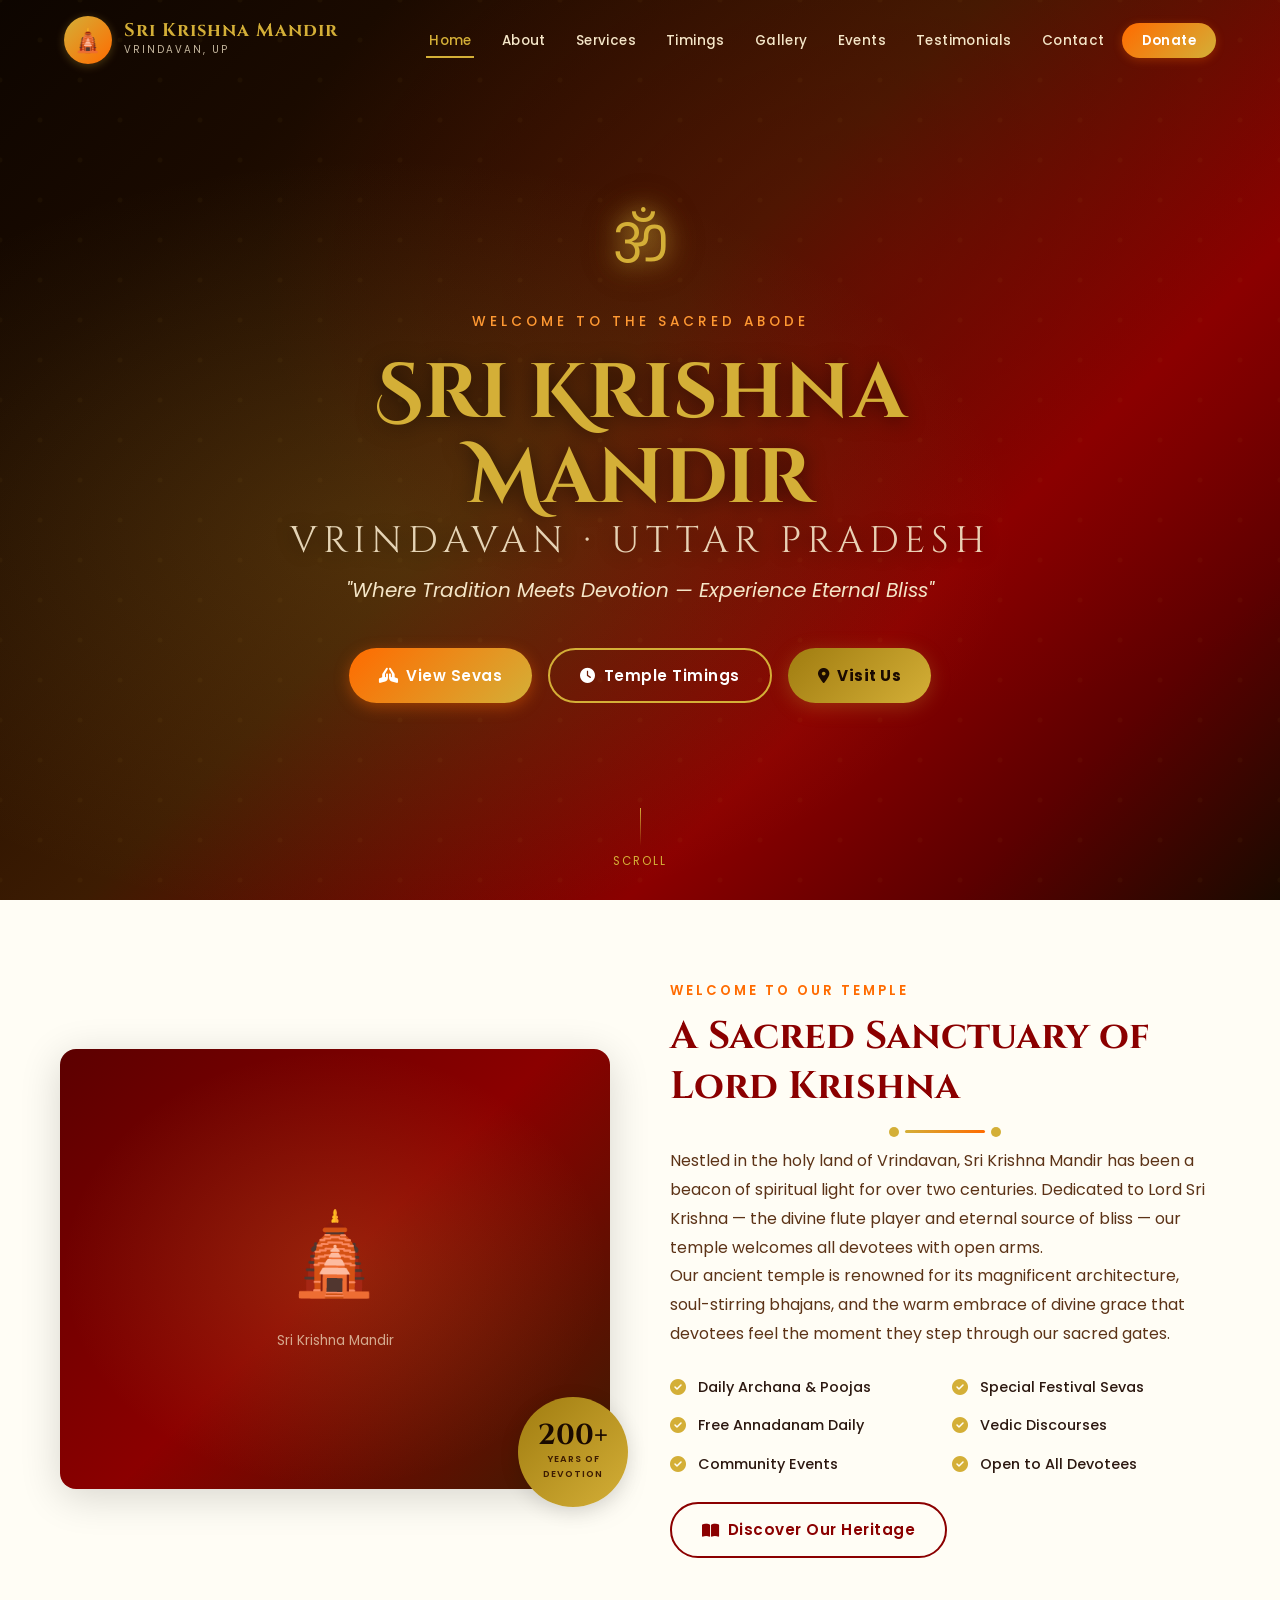
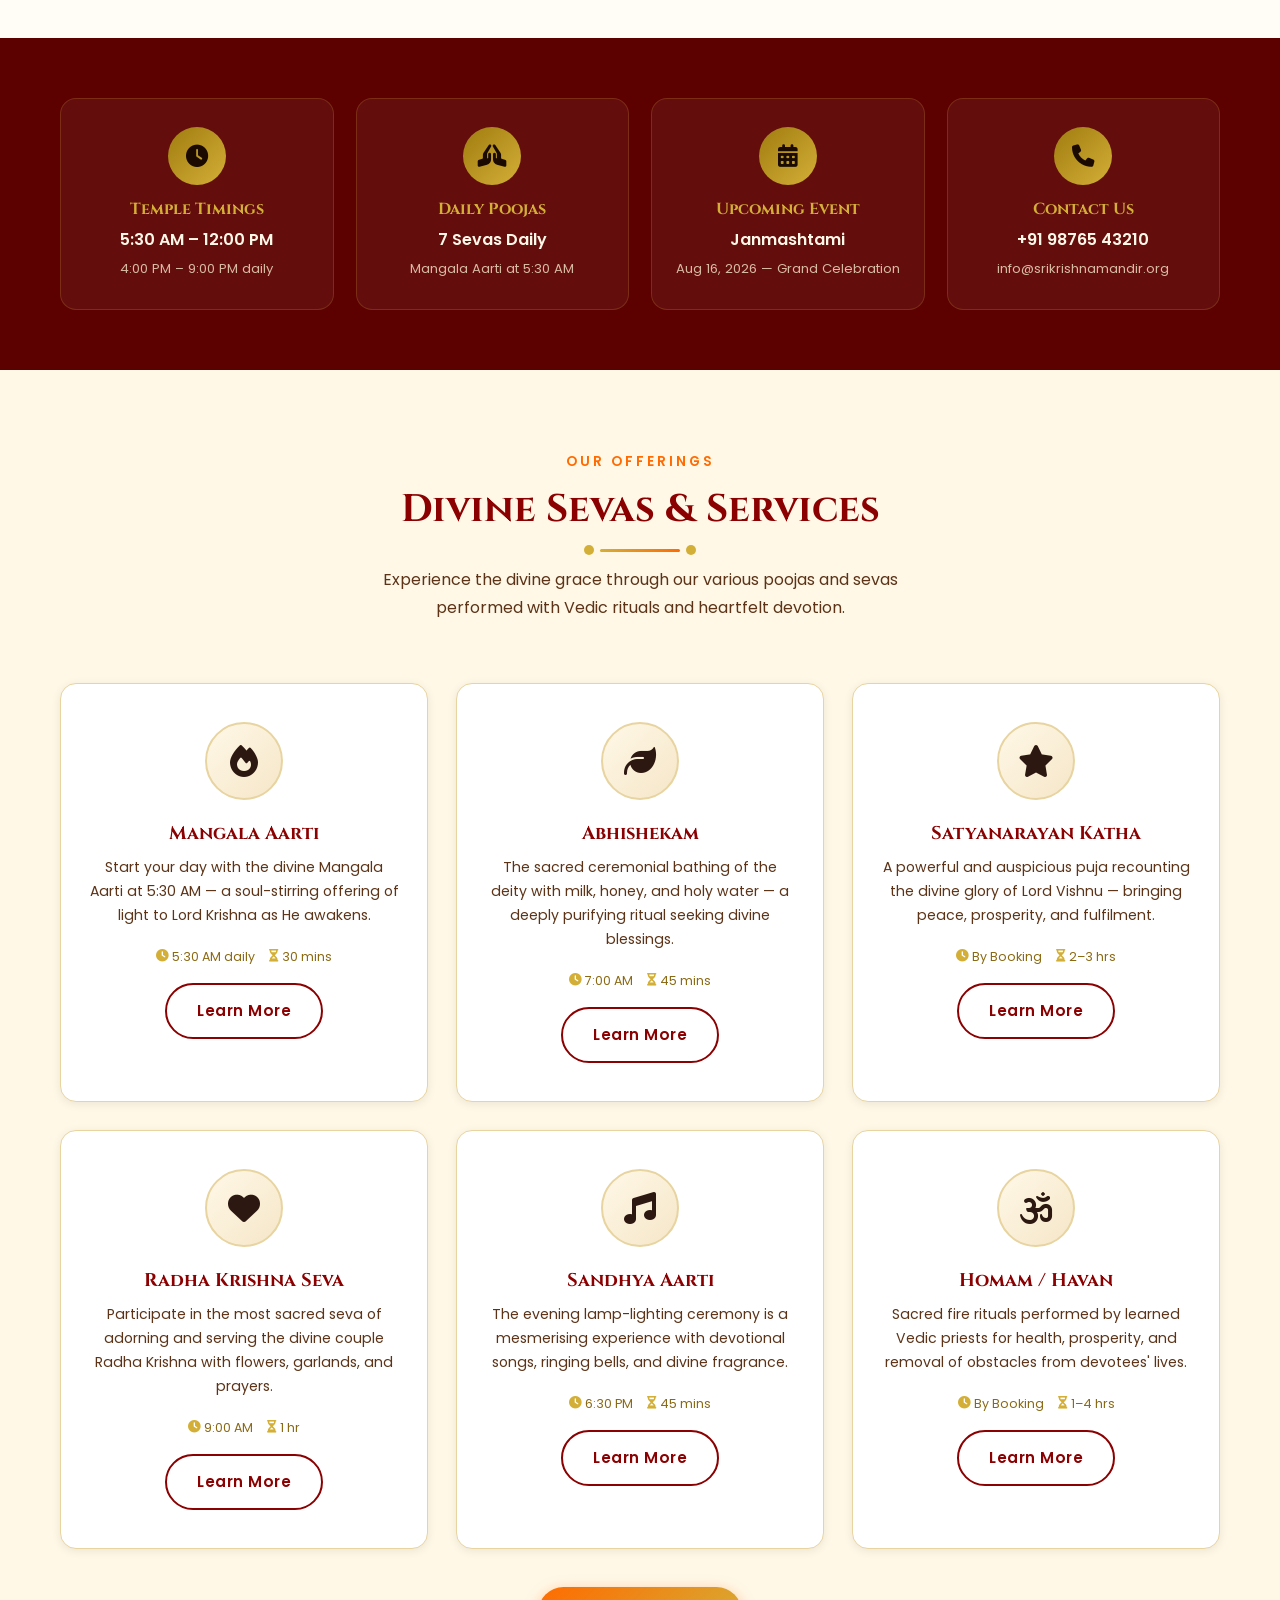
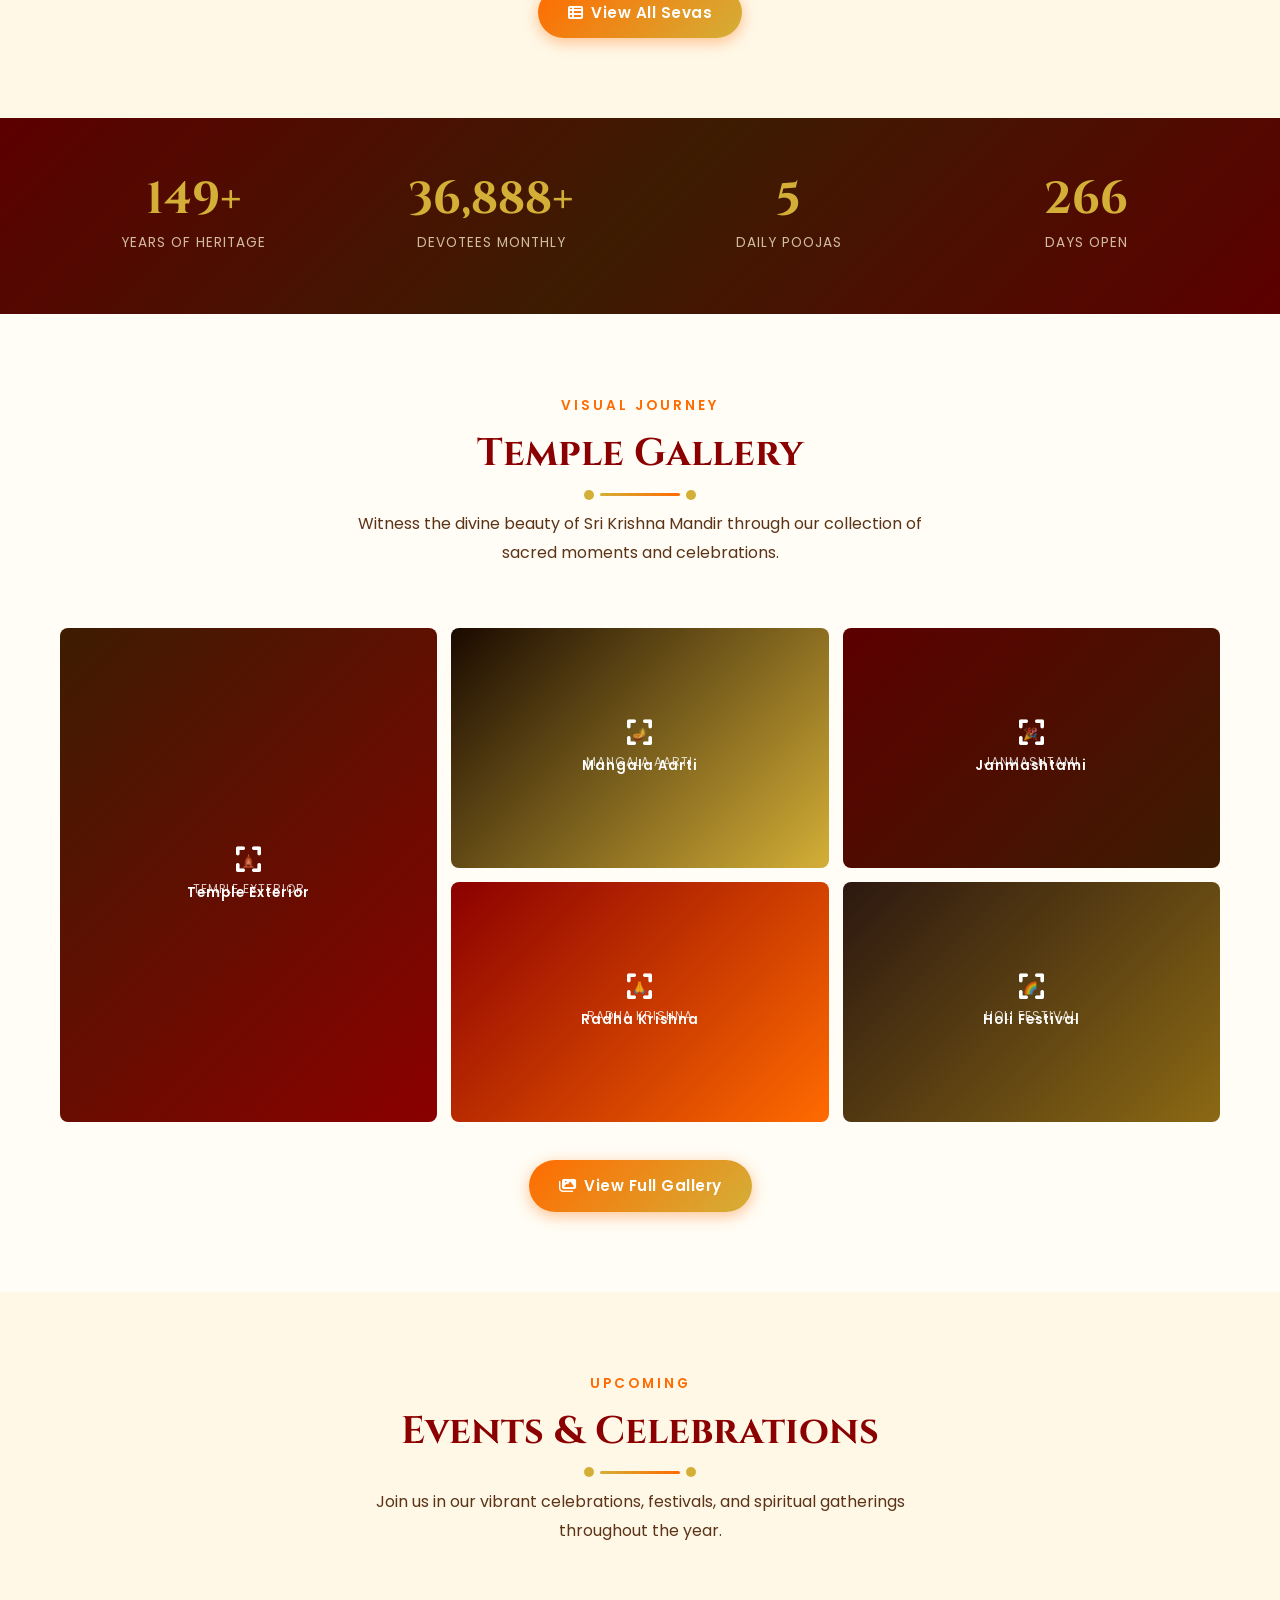
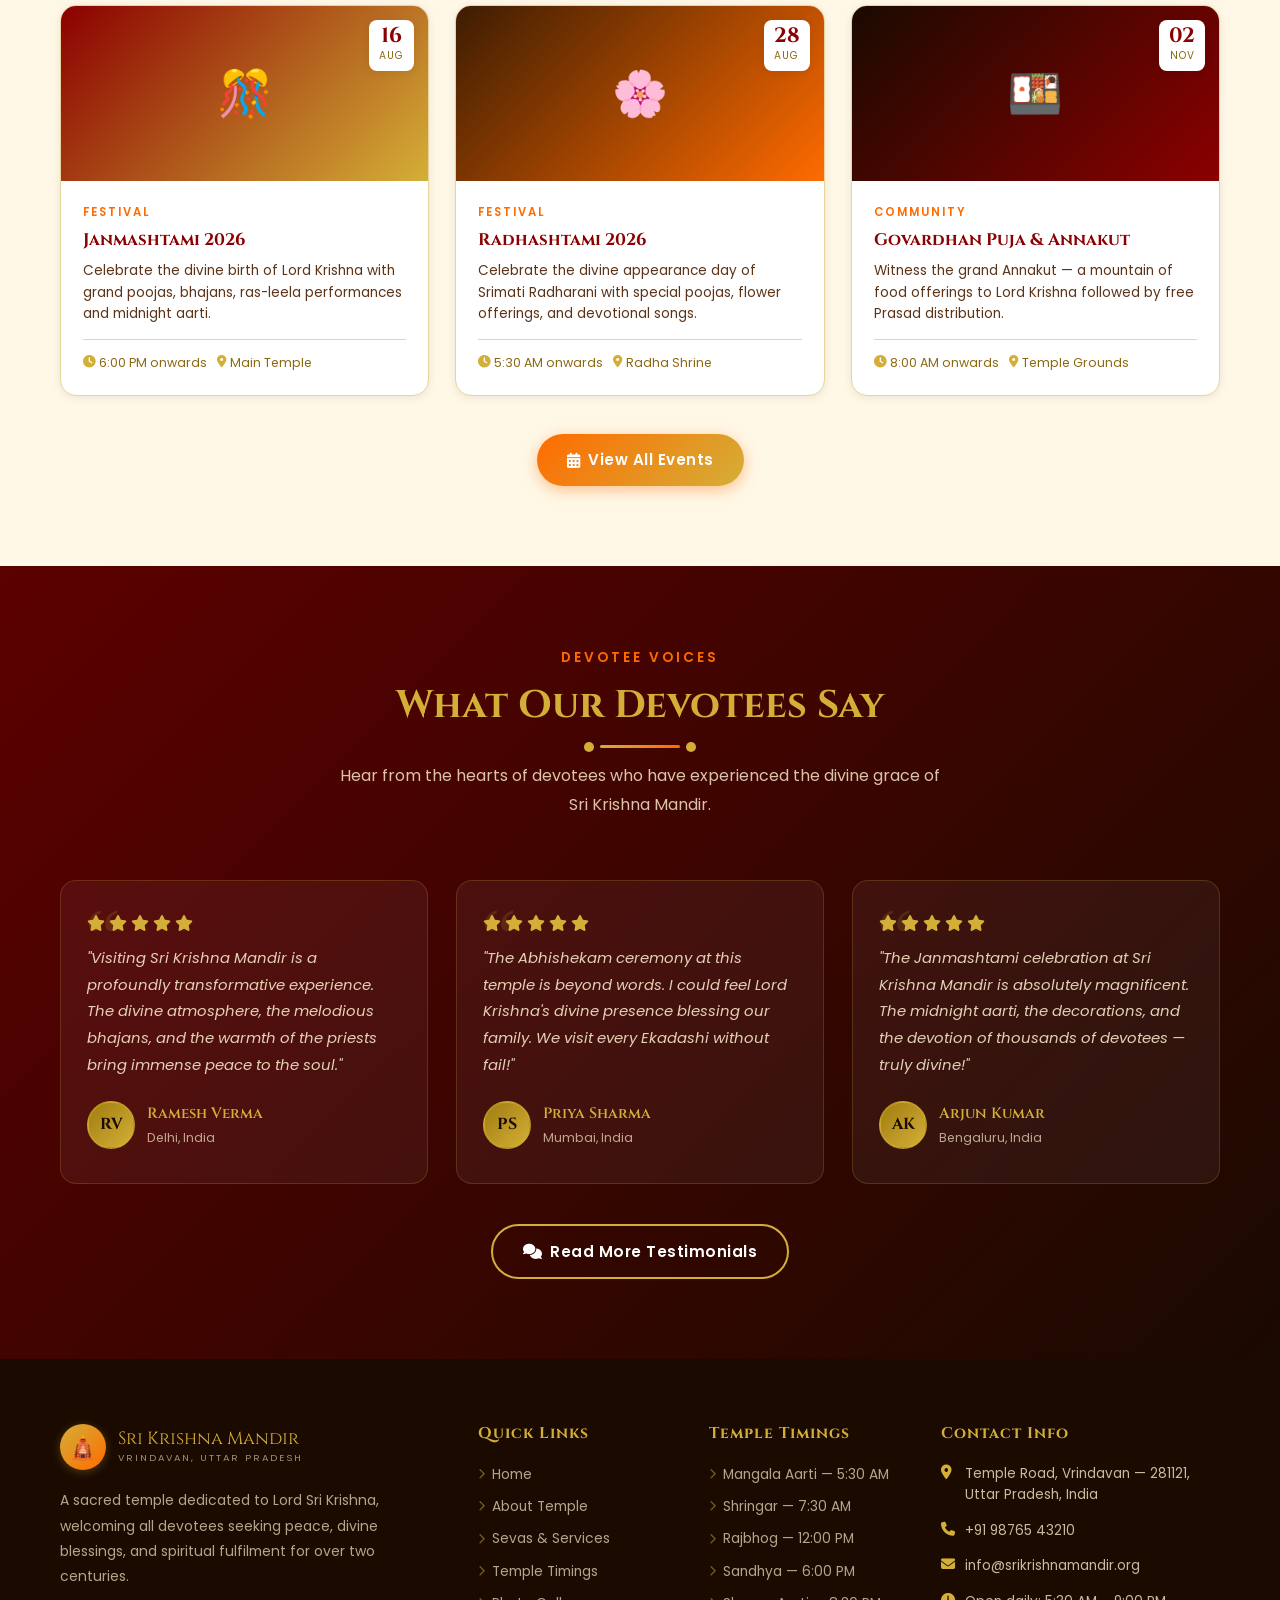
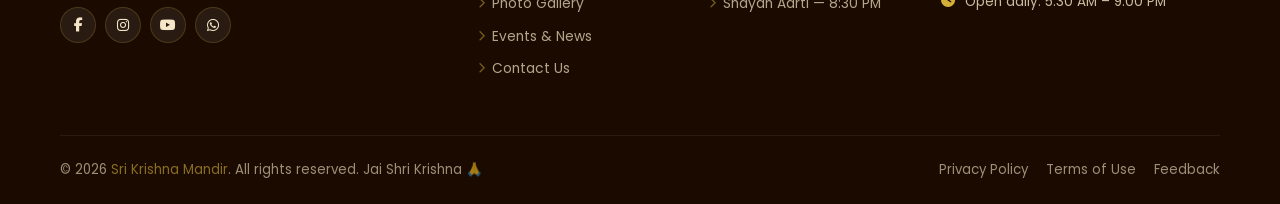
==== index.html @ d3e85b5a "Phase 1 of krishnamath website for demo & test" ====
<!DOCTYPE html>
<html lang="en">
<head>
  <meta charset="UTF-8" />
  <meta name="viewport" content="width=device-width, initial-scale=1.0" />
  <title>Sri Krishna Mandir — A Divine Place of Peace and Devotion</title>
  <meta name="description" content="Sri Krishna Mandir, Vrindavan — Visit us for daily poojas, special sevas, temple timings, and spiritual experiences. A divine sanctuary dedicated to Lord Krishna." />
  <meta name="keywords" content="Sri Krishna Mandir, Krishna temple, Vrindavan temple, Hindu temple, poojas, sevas, devotion" />
  <!-- Open Graph -->
  <meta property="og:title"       content="Sri Krishna Mandir — A Divine Place of Peace and Devotion" />
  <meta property="og:description" content="Experience spiritual serenity at Sri Krishna Mandir, Vrindavan." />
  <meta property="og:type"        content="website" />
  <meta property="og:url"         content="https://srikrishnamandir.org/" />
  <!-- Favicon placeholder -->
  <link rel="icon" href="assets/icons/favicon.ico" type="image/x-icon" />
  <!-- Google Fonts (loaded via CSS) -->
  <!-- Font Awesome -->
  <link rel="stylesheet" href="https://cdnjs.cloudflare.com/ajax/libs/font-awesome/6.5.0/css/all.min.css" crossorigin="anonymous" referrerpolicy="no-referrer" />
  <!-- Styles -->
  <link rel="stylesheet" href="css/style.css" />
  <link rel="stylesheet" href="css/animations.css" />
  <link rel="stylesheet" href="css/responsive.css" />
</head>
<body>

  <!-- ===================== NAVBAR ===================== -->
  <nav class="navbar" role="navigation" aria-label="Main navigation">
    <div class="nav-container">
      <a href="index.html" class="nav-logo" aria-label="Sri Krishna Mandir Home">
        <div class="logo-icon" aria-hidden="true">🛕</div>
        <div>
          <div class="logo-name">Sri Krishna Mandir</div>
          <div class="logo-sub">Vrindavan, UP</div>
        </div>
      </a>
      <ul class="nav-menu" role="list">
        <li><a href="index.html"        class="nav-link active">Home</a></li>
        <li><a href="about.html"        class="nav-link">About</a></li>
        <li><a href="services.html"     class="nav-link">Services</a></li>
        <li><a href="timings.html"      class="nav-link">Timings</a></li>
        <li><a href="gallery.html"      class="nav-link">Gallery</a></li>
        <li><a href="events.html"       class="nav-link">Events</a></li>
        <li><a href="testimonials.html" class="nav-link">Testimonials</a></li>
        <li><a href="contact.html"      class="nav-link">Contact</a></li>
        <li><a href="contact.html"      class="nav-link nav-donate">Donate</a></li>
      </ul>
      <button class="hamburger" aria-label="Toggle menu" aria-expanded="false">
        <span></span><span></span><span></span>
      </button>
    </div>
  </nav>
  <div class="nav-overlay" aria-hidden="true"></div>

  <!-- ===================== HERO ===================== -->
  <section class="hero" id="home" aria-label="Hero banner">
    <div class="hero-bg"     aria-hidden="true"></div>
    <div class="hero-pattern" aria-hidden="true"></div>
    <div class="hero-content">
      <span class="hero-om anim-fade-up d1 om-glow" aria-hidden="true">ॐ</span>
      <p class="hero-pre anim-fade-up d1">Welcome to the Sacred Abode</p>
      <h1 class="anim-fade-up d2">
        Sri Krishna Mandir
        <span class="sub-name">Vrindavan · Uttar Pradesh</span>
      </h1>
      <p class="hero-tagline anim-fade-up d3">"Where Tradition Meets Devotion — Experience Eternal Bliss"</p>
      <div class="hero-cta anim-fade-up d4">
        <a href="services.html" class="btn btn-primary"><i class="fas fa-hands-praying"></i> View Sevas</a>
        <a href="timings.html"  class="btn btn-secondary"><i class="fas fa-clock"></i> Temple Timings</a>
        <a href="contact.html"  class="btn btn-gold"><i class="fas fa-map-marker-alt"></i> Visit Us</a>
      </div>
    </div>
    <div class="hero-scroll" aria-hidden="true">
      <div class="scroll-line"></div>
      <span>Scroll</span>
    </div>
  </section>

  <!-- ===================== WELCOME ===================== -->
  <section class="welcome-section" id="welcome">
    <div class="container">
      <div class="welcome-grid">
        <div class="welcome-img-wrap" data-aos="fade-right">
          <div class="welcome-img-placeholder" role="img" aria-label="Sri Krishna Mandir temple exterior">
            <span>🛕</span>
            <p>Sri Krishna Mandir</p>
          </div>
          <div class="welcome-badge" aria-hidden="true">
            <span class="years">200+</span>
            <span class="years-text">Years of<br/>Devotion</span>
          </div>
        </div>
        <div class="welcome-content" data-aos="fade-left">
          <span class="sub">Welcome to Our Temple</span>
          <h2>A Sacred Sanctuary of Lord Krishna</h2>
          <div class="section-divider" aria-hidden="true"></div>
          <p>Nestled in the holy land of Vrindavan, Sri Krishna Mandir has been a beacon of spiritual light for over two centuries. Dedicated to Lord Sri Krishna — the divine flute player and eternal source of bliss — our temple welcomes all devotees with open arms.</p>
          <p>Our ancient temple is renowned for its magnificent architecture, soul-stirring bhajans, and the warm embrace of divine grace that devotees feel the moment they step through our sacred gates.</p>
          <div class="welcome-features">
            <div class="welcome-feature"><i class="fas fa-check-circle"></i> Daily Archana &amp; Poojas</div>
            <div class="welcome-feature"><i class="fas fa-check-circle"></i> Special Festival Sevas</div>
            <div class="welcome-feature"><i class="fas fa-check-circle"></i> Free Annadanam Daily</div>
            <div class="welcome-feature"><i class="fas fa-check-circle"></i> Vedic Discourses</div>
            <div class="welcome-feature"><i class="fas fa-check-circle"></i> Community Events</div>
            <div class="welcome-feature"><i class="fas fa-check-circle"></i> Open to All Devotees</div>
          </div>
          <a href="about.html" class="btn btn-outline"><i class="fas fa-book-open"></i> Discover Our Heritage</a>
        </div>
      </div>
    </div>
  </section>

  <!-- ===================== QUICK INFO ===================== -->
  <section class="quick-info" aria-label="Quick temple information">
    <div class="container">
      <div class="quick-info-grid">
        <div class="info-card" data-aos="fade-up" data-aos-delay="100">
          <div class="icon" aria-hidden="true"><i class="fas fa-clock"></i></div>
          <h4>Temple Timings</h4>
          <div class="val">5:30 AM – 12:00 PM</div>
          <p>4:00 PM – 9:00 PM daily</p>
        </div>
        <div class="info-card" data-aos="fade-up" data-aos-delay="200">
          <div class="icon" aria-hidden="true"><i class="fas fa-hands-praying"></i></div>
          <h4>Daily Poojas</h4>
          <div class="val">7 Sevas Daily</div>
          <p>Mangala Aarti at 5:30 AM</p>
        </div>
        <div class="info-card" data-aos="fade-up" data-aos-delay="300">
          <div class="icon" aria-hidden="true"><i class="fas fa-calendar-alt"></i></div>
          <h4>Upcoming Event</h4>
          <div class="val">Janmashtami</div>
          <p>Aug 16, 2026 — Grand Celebration</p>
        </div>
        <div class="info-card" data-aos="fade-up" data-aos-delay="400">
          <div class="icon" aria-hidden="true"><i class="fas fa-phone"></i></div>
          <h4>Contact Us</h4>
          <div class="val">+91 98765 43210</div>
          <p>info@srikrishnamandir.org</p>
        </div>
      </div>
    </div>
  </section>

  <!-- ===================== SERVICES PREVIEW ===================== -->
  <section class="services-preview" id="services">
    <div class="container">
      <div class="section-title" data-aos="fade-up">
        <span class="subtitle">Our Offerings</span>
        <h2>Divine Sevas &amp; Services</h2>
        <div class="section-divider" aria-hidden="true"></div>
        <p>Experience the divine grace through our various poojas and sevas performed with Vedic rituals and heartfelt devotion.</p>
      </div>
      <div class="services-grid-home">
        <div class="service-card" data-aos="fade-up" data-aos-delay="100">
          <div class="service-icon" aria-hidden="true"><i class="fas fa-fire"></i></div>
          <h3>Mangala Aarti</h3>
          <p>Start your day with the divine Mangala Aarti at 5:30 AM — a soul-stirring offering of light to Lord Krishna as He awakens.</p>
          <div class="service-meta">
            <span><i class="fas fa-clock"></i> 5:30 AM daily</span>
            <span><i class="fas fa-hourglass-half"></i> 30 mins</span>
          </div>
          <a href="services.html" class="btn btn-outline" style="margin-top:16px">Learn More</a>
        </div>
        <div class="service-card" data-aos="fade-up" data-aos-delay="200">
          <div class="service-icon" aria-hidden="true"><i class="fas fa-leaf"></i></div>
          <h3>Abhishekam</h3>
          <p>The sacred ceremonial bathing of the deity with milk, honey, and holy water — a deeply purifying ritual seeking divine blessings.</p>
          <div class="service-meta">
            <span><i class="fas fa-clock"></i> 7:00 AM</span>
            <span><i class="fas fa-hourglass-half"></i> 45 mins</span>
          </div>
          <a href="services.html" class="btn btn-outline" style="margin-top:16px">Learn More</a>
        </div>
        <div class="service-card" data-aos="fade-up" data-aos-delay="300">
          <div class="service-icon" aria-hidden="true"><i class="fas fa-star"></i></div>
          <h3>Satyanarayan Katha</h3>
          <p>A powerful and auspicious puja recounting the divine glory of Lord Vishnu — bringing peace, prosperity, and fulfilment.</p>
          <div class="service-meta">
            <span><i class="fas fa-clock"></i> By Booking</span>
            <span><i class="fas fa-hourglass-half"></i> 2–3 hrs</span>
          </div>
          <a href="services.html" class="btn btn-outline" style="margin-top:16px">Learn More</a>
        </div>
        <div class="service-card" data-aos="fade-up" data-aos-delay="100">
          <div class="service-icon" aria-hidden="true"><i class="fas fa-heart"></i></div>
          <h3>Radha Krishna Seva</h3>
          <p>Participate in the most sacred seva of adorning and serving the divine couple Radha Krishna with flowers, garlands, and prayers.</p>
          <div class="service-meta">
            <span><i class="fas fa-clock"></i> 9:00 AM</span>
            <span><i class="fas fa-hourglass-half"></i> 1 hr</span>
          </div>
          <a href="services.html" class="btn btn-outline" style="margin-top:16px">Learn More</a>
        </div>
        <div class="service-card" data-aos="fade-up" data-aos-delay="200">
          <div class="service-icon" aria-hidden="true"><i class="fas fa-music"></i></div>
          <h3>Sandhya Aarti</h3>
          <p>The evening lamp-lighting ceremony is a mesmerising experience with devotional songs, ringing bells, and divine fragrance.</p>
          <div class="service-meta">
            <span><i class="fas fa-clock"></i> 6:30 PM</span>
            <span><i class="fas fa-hourglass-half"></i> 45 mins</span>
          </div>
          <a href="services.html" class="btn btn-outline" style="margin-top:16px">Learn More</a>
        </div>
        <div class="service-card" data-aos="fade-up" data-aos-delay="300">
          <div class="service-icon" aria-hidden="true"><i class="fas fa-om"></i></div>
          <h3>Homam / Havan</h3>
          <p>Sacred fire rituals performed by learned Vedic priests for health, prosperity, and removal of obstacles from devotees' lives.</p>
          <div class="service-meta">
            <span><i class="fas fa-clock"></i> By Booking</span>
            <span><i class="fas fa-hourglass-half"></i> 1–4 hrs</span>
          </div>
          <a href="services.html" class="btn btn-outline" style="margin-top:16px">Learn More</a>
        </div>
      </div>
      <div class="gallery-center" data-aos="fade-up">
        <a href="services.html" class="btn btn-primary"><i class="fas fa-th-list"></i> View All Sevas</a>
      </div>
    </div>
  </section>

  <!-- ===================== STATS ===================== -->
  <section class="stats-bar" aria-label="Temple statistics">
    <div class="container">
      <div class="stats-grid">
        <div class="stat-item" data-aos="zoom-in" data-aos-delay="100">
          <div class="stat-number" data-target="200" data-suffix="+">200+</div>
          <div class="stat-label">Years of Heritage</div>
        </div>
        <div class="stat-item" data-aos="zoom-in" data-aos-delay="200">
          <div class="stat-number" data-target="50000" data-suffix="+">50,000+</div>
          <div class="stat-label">Devotees Monthly</div>
        </div>
        <div class="stat-item" data-aos="zoom-in" data-aos-delay="300">
          <div class="stat-number" data-target="7">7</div>
          <div class="stat-label">Daily Poojas</div>
        </div>
        <div class="stat-item" data-aos="zoom-in" data-aos-delay="400">
          <div class="stat-number" data-target="365">365</div>
          <div class="stat-label">Days Open</div>
        </div>
      </div>
    </div>
  </section>

  <!-- ===================== GALLERY PREVIEW ===================== -->
  <section class="gallery-preview" id="gallery">
    <div class="container">
      <div class="section-title" data-aos="fade-up">
        <span class="subtitle">Visual Journey</span>
        <h2>Temple Gallery</h2>
        <div class="section-divider" aria-hidden="true"></div>
        <p>Witness the divine beauty of Sri Krishna Mandir through our collection of sacred moments and celebrations.</p>
      </div>
      <div class="gallery-preview-grid">
        <div class="gallery-item featured" data-aos="zoom-in" data-lightbox data-caption="Temple Exterior — Sri Krishna Mandir">
          <div class="gallery-ph" role="img" aria-label="Temple exterior">
            <span>🛕</span><span>Temple Exterior</span>
          </div>
          <div class="gallery-overlay" aria-hidden="true"><i class="fas fa-expand"></i><span class="caption">Temple Exterior</span></div>
        </div>
        <div class="gallery-item" data-aos="zoom-in" data-aos-delay="100" data-lightbox data-caption="Mangala Aarti">
          <div class="gallery-ph" role="img" aria-label="Mangala Aarti">
            <span>🪔</span><span>Mangala Aarti</span>
          </div>
          <div class="gallery-overlay" aria-hidden="true"><i class="fas fa-expand"></i><span class="caption">Mangala Aarti</span></div>
        </div>
        <div class="gallery-item" data-aos="zoom-in" data-aos-delay="200" data-lightbox data-caption="Janmashtami Celebration">
          <div class="gallery-ph" role="img" aria-label="Janmashtami celebration">
            <span>🎉</span><span>Janmashtami</span>
          </div>
          <div class="gallery-overlay" aria-hidden="true"><i class="fas fa-expand"></i><span class="caption">Janmashtami</span></div>
        </div>
        <div class="gallery-item" data-aos="zoom-in" data-aos-delay="300" data-lightbox data-caption="Radha Krishna Shrine">
          <div class="gallery-ph" role="img" aria-label="Radha Krishna shrine">
            <span>🙏</span><span>Radha Krishna</span>
          </div>
          <div class="gallery-overlay" aria-hidden="true"><i class="fas fa-expand"></i><span class="caption">Radha Krishna</span></div>
        </div>
        <div class="gallery-item" data-aos="zoom-in" data-aos-delay="400" data-lightbox data-caption="Holi Celebration">
          <div class="gallery-ph" role="img" aria-label="Holi celebration">
            <span>🌈</span><span>Holi Festival</span>
          </div>
          <div class="gallery-overlay" aria-hidden="true"><i class="fas fa-expand"></i><span class="caption">Holi Festival</span></div>
        </div>
      </div>
      <div class="gallery-center" data-aos="fade-up">
        <a href="gallery.html" class="btn btn-primary"><i class="fas fa-images"></i> View Full Gallery</a>
      </div>
    </div>
  </section>

  <!-- ===================== EVENTS PREVIEW ===================== -->
  <section class="events-preview" id="events">
    <div class="container">
      <div class="section-title" data-aos="fade-up">
        <span class="subtitle">Upcoming</span>
        <h2>Events &amp; Celebrations</h2>
        <div class="section-divider" aria-hidden="true"></div>
        <p>Join us in our vibrant celebrations, festivals, and spiritual gatherings throughout the year.</p>
      </div>
      <div class="events-grid">
        <div class="event-card" data-aos="fade-up" data-aos-delay="100">
          <div class="event-img">
            <div class="event-img-ph c1" role="img" aria-label="Janmashtami">🎊</div>
            <div class="event-date-badge"><div class="day">16</div><div class="month">Aug</div></div>
          </div>
          <div class="event-body">
            <div class="event-category">Festival</div>
            <h3 class="event-title">Janmashtami 2026</h3>
            <p class="event-desc">Celebrate the divine birth of Lord Krishna with grand poojas, bhajans, ras-leela performances and midnight aarti.</p>
            <div class="event-meta">
              <span><i class="fas fa-clock"></i> 6:00 PM onwards</span>
              <span><i class="fas fa-map-marker-alt"></i> Main Temple</span>
            </div>
          </div>
        </div>
        <div class="event-card" data-aos="fade-up" data-aos-delay="200">
          <div class="event-img">
            <div class="event-img-ph c2" role="img" aria-label="Radhashtami">🌸</div>
            <div class="event-date-badge"><div class="day">28</div><div class="month">Aug</div></div>
          </div>
          <div class="event-body">
            <div class="event-category">Festival</div>
            <h3 class="event-title">Radhashtami 2026</h3>
            <p class="event-desc">Celebrate the divine appearance day of Srimati Radharani with special poojas, flower offerings, and devotional songs.</p>
            <div class="event-meta">
              <span><i class="fas fa-clock"></i> 5:30 AM onwards</span>
              <span><i class="fas fa-map-marker-alt"></i> Radha Shrine</span>
            </div>
          </div>
        </div>
        <div class="event-card" data-aos="fade-up" data-aos-delay="300">
          <div class="event-img">
            <div class="event-img-ph c3" role="img" aria-label="Annakut">🍱</div>
            <div class="event-date-badge"><div class="day">02</div><div class="month">Nov</div></div>
          </div>
          <div class="event-body">
            <div class="event-category">Community</div>
            <h3 class="event-title">Govardhan Puja &amp; Annakut</h3>
            <p class="event-desc">Witness the grand Annakut — a mountain of food offerings to Lord Krishna followed by free Prasad distribution.</p>
            <div class="event-meta">
              <span><i class="fas fa-clock"></i> 8:00 AM onwards</span>
              <span><i class="fas fa-map-marker-alt"></i> Temple Grounds</span>
            </div>
          </div>
        </div>
      </div>
      <div class="gallery-center" data-aos="fade-up">
        <a href="events.html" class="btn btn-primary"><i class="fas fa-calendar-alt"></i> View All Events</a>
      </div>
    </div>
  </section>

  <!-- ===================== TESTIMONIALS PREVIEW ===================== -->
  <section class="testimonials-section" id="testimonials">
    <div class="container">
      <div class="section-title" data-aos="fade-up">
        <span class="subtitle">Devotee Voices</span>
        <h2>What Our Devotees Say</h2>
        <div class="section-divider" aria-hidden="true"></div>
        <p>Hear from the hearts of devotees who have experienced the divine grace of Sri Krishna Mandir.</p>
      </div>
      <div class="testimonials-grid">
        <div class="testimonial-card" data-aos="fade-up" data-aos-delay="100">
          <div class="stars" aria-label="5 out of 5 stars">
            <i class="fas fa-star"></i><i class="fas fa-star"></i><i class="fas fa-star"></i><i class="fas fa-star"></i><i class="fas fa-star"></i>
          </div>
          <p class="testimonial-text">"Visiting Sri Krishna Mandir is a profoundly transformative experience. The divine atmosphere, the melodious bhajans, and the warmth of the priests bring immense peace to the soul."</p>
          <div class="testimonial-author">
            <div class="author-avatar" aria-hidden="true">RV</div>
            <div>
              <div class="author-name">Ramesh Verma</div>
              <div class="author-location">Delhi, India</div>
            </div>
          </div>
        </div>
        <div class="testimonial-card" data-aos="fade-up" data-aos-delay="200">
          <div class="stars" aria-label="5 out of 5 stars">
            <i class="fas fa-star"></i><i class="fas fa-star"></i><i class="fas fa-star"></i><i class="fas fa-star"></i><i class="fas fa-star"></i>
          </div>
          <p class="testimonial-text">"The Abhishekam ceremony at this temple is beyond words. I could feel Lord Krishna's divine presence blessing our family. We visit every Ekadashi without fail!"</p>
          <div class="testimonial-author">
            <div class="author-avatar" aria-hidden="true">PS</div>
            <div>
              <div class="author-name">Priya Sharma</div>
              <div class="author-location">Mumbai, India</div>
            </div>
          </div>
        </div>
        <div class="testimonial-card" data-aos="fade-up" data-aos-delay="300">
          <div class="stars" aria-label="5 out of 5 stars">
            <i class="fas fa-star"></i><i class="fas fa-star"></i><i class="fas fa-star"></i><i class="fas fa-star"></i><i class="fas fa-star"></i>
          </div>
          <p class="testimonial-text">"The Janmashtami celebration at Sri Krishna Mandir is absolutely magnificent. The midnight aarti, the decorations, and the devotion of thousands of devotees — truly divine!"</p>
          <div class="testimonial-author">
            <div class="author-avatar" aria-hidden="true">AK</div>
            <div>
              <div class="author-name">Arjun Kumar</div>
              <div class="author-location">Bengaluru, India</div>
            </div>
          </div>
        </div>
      </div>
      <div class="gallery-center" style="margin-top:40px" data-aos="fade-up">
        <a href="testimonials.html" class="btn btn-secondary"><i class="fas fa-comments"></i> Read More Testimonials</a>
      </div>
    </div>
  </section>

  <!-- ===================== FOOTER ===================== -->
  <footer class="footer" role="contentinfo">
    <div class="container">
      <div class="footer-grid">
        <!-- Brand -->
        <div>
          <div class="footer-logo-wrap">
            <div class="logo-icon" aria-hidden="true">🛕</div>
            <div>
              <div class="footer-brand-name">Sri Krishna Mandir</div>
              <div class="footer-brand-sub">Vrindavan, Uttar Pradesh</div>
            </div>
          </div>
          <p class="footer-about-p">A sacred temple dedicated to Lord Sri Krishna, welcoming all devotees seeking peace, divine blessings, and spiritual fulfilment for over two centuries.</p>
          <div class="footer-social" aria-label="Social media links">
            <a href="#" aria-label="Facebook"><i class="fab fa-facebook-f"></i></a>
            <a href="#" aria-label="Instagram"><i class="fab fa-instagram"></i></a>
            <a href="#" aria-label="YouTube"><i class="fab fa-youtube"></i></a>
            <a href="#" aria-label="WhatsApp"><i class="fab fa-whatsapp"></i></a>
          </div>
        </div>
        <!-- Quick Links -->
        <div class="footer-col">
          <h4>Quick Links</h4>
          <ul>
            <li><a href="index.html">    <i class="fas fa-chevron-right"></i> Home</a></li>
            <li><a href="about.html">    <i class="fas fa-chevron-right"></i> About Temple</a></li>
            <li><a href="services.html"> <i class="fas fa-chevron-right"></i> Sevas &amp; Services</a></li>
            <li><a href="timings.html">  <i class="fas fa-chevron-right"></i> Temple Timings</a></li>
            <li><a href="gallery.html">  <i class="fas fa-chevron-right"></i> Photo Gallery</a></li>
            <li><a href="events.html">   <i class="fas fa-chevron-right"></i> Events &amp; News</a></li>
            <li><a href="contact.html">  <i class="fas fa-chevron-right"></i> Contact Us</a></li>
          </ul>
        </div>
        <!-- Timings -->
        <div class="footer-col">
          <h4>Temple Timings</h4>
          <ul>
            <li><a href="timings.html"><i class="fas fa-chevron-right"></i> Mangala Aarti — 5:30 AM</a></li>
            <li><a href="timings.html"><i class="fas fa-chevron-right"></i> Shringar — 7:30 AM</a></li>
            <li><a href="timings.html"><i class="fas fa-chevron-right"></i> Rajbhog — 12:00 PM</a></li>
            <li><a href="timings.html"><i class="fas fa-chevron-right"></i> Sandhya — 6:00 PM</a></li>
            <li><a href="timings.html"><i class="fas fa-chevron-right"></i> Shayan Aarti — 8:30 PM</a></li>
          </ul>
        </div>
        <!-- Contact -->
        <div class="footer-col">
          <h4>Contact Info</h4>
          <div class="footer-contact-item"><i class="fas fa-map-marker-alt"></i><span>Temple Road, Vrindavan — 281121,<br/>Uttar Pradesh, India</span></div>
          <div class="footer-contact-item"><i class="fas fa-phone"></i><span>+91 98765 43210</span></div>
          <div class="footer-contact-item"><i class="fas fa-envelope"></i><span>info@srikrishnamandir.org</span></div>
          <div class="footer-contact-item"><i class="fas fa-clock"></i><span>Open daily: 5:30 AM – 9:00 PM</span></div>
        </div>
      </div>
      <div class="footer-bottom">
        <p class="footer-copy">&copy; 2026 <span>Sri Krishna Mandir</span>. All rights reserved. Jai Shri Krishna 🙏</p>
        <div class="footer-bottom-links">
          <a href="#">Privacy Policy</a>
          <a href="#">Terms of Use</a>
          <a href="contact.html">Feedback</a>
        </div>
      </div>
    </div>
  </footer>

  <!-- ===================== LIGHTBOX ===================== -->
  <div class="lightbox" id="lightbox" role="dialog" aria-modal="true" aria-label="Image lightbox">
    <div class="lightbox-wrap">
      <button class="lb-close" id="lb-close" aria-label="Close lightbox"><i class="fas fa-times"></i></button>
      <img class="lb-img" id="lb-img" src="" alt="Gallery image" />
      <button class="lb-prev" id="lb-prev" aria-label="Previous image"><i class="fas fa-chevron-left"></i></button>
      <button class="lb-next" id="lb-next" aria-label="Next image"><i class="fas fa-chevron-right"></i></button>
      <p class="lb-caption" id="lb-caption"></p>
    </div>
  </div>

  <!-- ===================== BACK TO TOP ===================== -->
  <button class="back-top" aria-label="Back to top"><i class="fas fa-chevron-up"></i></button>

  <!-- ===================== SCRIPTS ===================== -->
  <script src="js/navbar.js"></script>
  <script src="js/gallery.js"></script>
  <script src="js/main.js"></script>
</body>
</html>
---- css/style.css ----
/* ============================================================
   SRI KRISHNA MANDIR — Main Stylesheet
   ============================================================ */

@import url('https://fonts.googleapis.com/css2?family=Cinzel:wght@400;600;700;900&family=Cinzel+Decorative:wght@400;700&family=Poppins:ital,wght@0,300;0,400;0,500;0,600;0,700;1,400&family=Playfair+Display:ital,wght@0,400;0,600;0,700;1,400&display=swap');

/* ---- CSS Variables ---- */
:root {
  --gold:          #D4AF37;
  --gold-light:    #F0D060;
  --gold-dark:     #A07C10;
  --maroon:        #8B0000;
  --maroon-dark:   #5C0000;
  --maroon-light:  #B22222;
  --saffron:       #FF6B00;
  --saffron-light: #FF9933;
  --cream:         #FFF8E7;
  --cream-dark:    #F5E6C8;
  --dark-brown:    #1A0A00;
  --medium-brown:  #3D1C02;
  --text-dark:     #2C1810;
  --text-medium:   #5C3317;
  --text-light:    #8B6914;
  --white:         #FFFFFF;
  --light-bg:      #FFFDF5;
  --border:        #E8D4A0;
  --shadow-gold:   rgba(212,175,55,0.30);
  --font-heading:  'Cinzel','Playfair Display',Georgia,serif;
  --font-deco:     'Cinzel Decorative','Cinzel',serif;
  --font-body:     'Poppins','Open Sans',sans-serif;
  --section-pad:   80px 0;
  --max-w:         1200px;
  --r-sm:          4px;
  --r-md:          8px;
  --r-lg:          16px;
  --r-xl:          24px;
  --t:             all 0.3s ease;
  --t-slow:        all 0.6s ease;
  --sh-sm:         0 2px 10px rgba(0,0,0,.08);
  --sh-md:         0 4px 20px rgba(0,0,0,.12);
  --sh-lg:         0 8px 40px rgba(0,0,0,.16);
  --sh-gold:       0 4px 20px rgba(212,175,55,.25);
  --nav-h:         80px;
}

/* ---- Reset & Base ---- */
*, *::before, *::after { margin:0; padding:0; box-sizing:border-box; }
html { scroll-behavior:smooth; font-size:16px; }
body { font-family:var(--font-body); color:var(--text-dark); background:var(--light-bg); line-height:1.7; overflow-x:hidden; }
img  { max-width:100%; height:auto; display:block; }
a    { text-decoration:none; color:inherit; transition:var(--t); }
ul   { list-style:none; }
button { cursor:pointer; border:none; outline:none; font-family:var(--font-body); }
input,textarea,select { font-family:var(--font-body); outline:none; }

/* ---- Typography ---- */
h1,h2,h3,h4,h5 { font-family:var(--font-heading); line-height:1.3; color:var(--text-dark); }
h1 { font-size:clamp(2rem,5vw,4rem); }
h2 { font-size:clamp(1.5rem,3vw,2.5rem); }
h3 { font-size:clamp(1.2rem,2vw,1.8rem); }
h4 { font-size:clamp(1rem,1.5vw,1.3rem); }
p  { font-size:1rem; line-height:1.8; color:var(--text-medium); }

/* ---- Container ---- */
.container { max-width:var(--max-w); margin:0 auto; padding:0 20px; }
section    { padding:var(--section-pad); }

/* ---- Section Title ---- */
.section-title           { text-align:center; margin-bottom:60px; }
.section-title .subtitle { font-size:.85rem; letter-spacing:3px; text-transform:uppercase; color:var(--saffron); font-weight:600; margin-bottom:12px; display:block; }
.section-title h2        { color:var(--maroon); margin-bottom:12px; font-weight:700; }
.section-title p         { max-width:600px; margin:0 auto; }
.section-divider {
  width:80px; height:3px;
  background:linear-gradient(to right,var(--gold),var(--saffron));
  margin:14px auto; border-radius:2px; position:relative;
}
.section-divider::before,.section-divider::after {
  content:''; position:absolute;
  width:10px; height:10px; background:var(--gold); border-radius:50%;
  top:50%; transform:translateY(-50%);
}
.section-divider::before { left:-16px; }
.section-divider::after  { right:-16px; }

/* ---- Buttons ---- */
.btn {
  display:inline-flex; align-items:center; gap:8px;
  padding:13px 30px; font-size:.95rem; font-weight:600;
  border-radius:50px; transition:var(--t); letter-spacing:.5px;
  font-family:var(--font-body);
}
.btn-primary  { background:linear-gradient(135deg,var(--saffron),var(--gold)); color:var(--white); box-shadow:0 4px 15px rgba(255,107,0,.4); }
.btn-primary:hover { background:linear-gradient(135deg,var(--gold),var(--saffron)); transform:translateY(-2px); box-shadow:0 6px 25px rgba(255,107,0,.5); }
.btn-secondary { background:transparent; color:var(--white); border:2px solid var(--gold); }
.btn-secondary:hover { background:var(--gold); color:var(--dark-brown); transform:translateY(-2px); }
.btn-outline   { background:transparent; color:var(--maroon); border:2px solid var(--maroon); }
.btn-outline:hover { background:var(--maroon); color:var(--white); transform:translateY(-2px); }
.btn-gold { background:linear-gradient(135deg,var(--gold-dark),var(--gold)); color:var(--dark-brown); font-weight:700; box-shadow:var(--sh-gold); }
.btn-gold:hover { background:linear-gradient(135deg,var(--gold),var(--gold-light)); transform:translateY(-2px); box-shadow:0 6px 25px var(--shadow-gold); }

/* ---- Navbar ---- */
.navbar {
  position:fixed; top:0; left:0; width:100%;
  height:var(--nav-h); z-index:1000; transition:var(--t);
  background:transparent;
}
.navbar.scrolled {
  background:rgba(26,10,0,.97);
  backdrop-filter:blur(10px);
  box-shadow:0 2px 20px rgba(0,0,0,.3);
  height:68px;
}
.nav-container {
  max-width:var(--max-w); margin:0 auto; padding:0 24px;
  height:100%; display:flex; align-items:center; justify-content:space-between;
}
.nav-logo { display:flex; align-items:center; gap:12px; }
.logo-icon {
  width:48px; height:48px;
  background:linear-gradient(135deg,var(--gold),var(--saffron));
  border-radius:50%; display:flex; align-items:center; justify-content:center;
  font-size:1.4rem; box-shadow:0 2px 10px var(--shadow-gold);
}
.logo-name {
  font-family:var(--font-heading); font-size:1.15rem; font-weight:700;
  color:var(--gold); line-height:1.1; letter-spacing:1px;
}
.logo-sub {
  font-size:.62rem; color:var(--cream-dark); opacity:.8;
  letter-spacing:2px; text-transform:uppercase;
}
.nav-menu { display:flex; align-items:center; gap:4px; }
.nav-link {
  font-size:.84rem; font-weight:500; color:var(--cream-dark);
  padding:8px 13px; border-radius:4px; transition:var(--t);
  letter-spacing:.4px; position:relative;
}
.nav-link::after {
  content:''; position:absolute; bottom:0; left:50%;
  transform:translateX(-50%); width:0; height:2px;
  background:var(--gold); transition:var(--t);
}
.nav-link:hover,.nav-link.active { color:var(--gold); }
.nav-link:hover::after,.nav-link.active::after { width:70%; }
.nav-donate {
  background:linear-gradient(135deg,var(--saffron),var(--gold)) !important;
  color:var(--white) !important; padding:8px 20px !important;
  border-radius:50px !important; font-weight:600 !important;
  box-shadow:0 2px 10px rgba(255,107,0,.3);
}
.nav-donate::after { display:none !important; }
.nav-donate:hover { transform:translateY(-1px); box-shadow:0 4px 15px rgba(255,107,0,.45); }
.hamburger { display:none; flex-direction:column; gap:5px; padding:5px; cursor:pointer; }
.hamburger span { display:block; width:25px; height:2px; background:var(--gold); border-radius:2px; transition:var(--t); }
.hamburger.active span:nth-child(1) { transform:translateY(7px) rotate(45deg); }
.hamburger.active span:nth-child(2) { opacity:0; }
.hamburger.active span:nth-child(3) { transform:translateY(-7px) rotate(-45deg); }

/* Navbar light (inner pages) */
.navbar-light { background:rgba(255,248,231,.98) !important; box-shadow:0 2px 12px rgba(0,0,0,.08) !important; }
.navbar-light .logo-name { color:var(--maroon); }
.navbar-light .logo-sub  { color:var(--text-medium); }
.navbar-light .nav-link  { color:var(--text-dark); }
.navbar-light .nav-link:hover,.navbar-light .nav-link.active { color:var(--maroon); }
.navbar-light .nav-link::after { background:var(--maroon); }
.navbar-light .hamburger span { background:var(--maroon); }

/* ---- Page Hero (inner pages) ---- */
.page-hero {
  min-height:42vh; padding:110px 20px 60px;
  background:linear-gradient(135deg,var(--dark-brown) 0%,var(--maroon-dark) 45%,var(--maroon) 75%,var(--medium-brown) 100%);
  display:flex; align-items:center; justify-content:center;
  text-align:center; position:relative; overflow:hidden;
}
.page-hero::before {
  content:''; position:absolute; inset:0; opacity:.04;
  background-image:url("data:image/svg+xml,%3Csvg width='60' height='60' viewBox='0 0 60 60' xmlns='http://www.w3.org/2000/svg'%3E%3Cg fill='%23D4AF37' fill-opacity='1'%3E%3Cpath d='M36 34v-4h-2v4h-4v2h4v4h2v-4h4v-2h-4zm0-30V0h-2v4h-4v2h4v4h2V6h4V4h-4zM6 34v-4H4v4H0v2h4v4h2v-4h4v-2H6zM6 4V0H4v4H0v2h4v4h2V6h4V4H6z'/%3E%3C/g%3E%3C/svg%3E");
}
.page-hero::after {
  content:''; position:absolute; bottom:0; left:0; right:0; height:60px;
  background:linear-gradient(to top,var(--light-bg),transparent);
}
.page-hero-content { position:relative; z-index:1; }
.page-hero h1 { color:var(--gold); font-size:clamp(1.8rem,4vw,3rem); margin-bottom:14px; }
.page-hero p  { color:var(--cream-dark); font-size:1.05rem; max-width:600px; margin:0 auto; opacity:.9; }
.breadcrumb {
  display:flex; align-items:center; justify-content:center;
  gap:8px; font-size:.82rem; color:var(--gold); margin-bottom:18px;
}
.breadcrumb a { color:var(--cream-dark); opacity:.8; }
.breadcrumb a:hover { color:var(--gold); opacity:1; }
.breadcrumb .sep { color:var(--gold); opacity:.5; }

/* ---- Hero Section (Home) ---- */
.hero {
  min-height:100vh; display:flex; align-items:center;
  justify-content:center; position:relative; overflow:hidden;
  background:linear-gradient(135deg,#0D0500 0%,#1A0A00 18%,#3D1C02 45%,#8B0000 70%,#5C0000 85%,#1A0A00 100%);
}
.hero-bg {
  position:absolute; inset:0;
  background:radial-gradient(ellipse at 30% 60%,rgba(212,175,55,.15) 0%,transparent 50%),
             radial-gradient(ellipse at 70% 30%,rgba(139,0,0,.30) 0%,transparent 50%);
}
.hero-pattern {
  position:absolute; inset:0; opacity:.04;
  background-image:url("data:image/svg+xml,%3Csvg xmlns='http://www.w3.org/2000/svg' width='80' height='80' viewBox='0 0 80 80'%3E%3Cg fill='%23D4AF37'%3E%3Ccircle cx='40' cy='40' r='2.5'/%3E%3Ccircle cx='0' cy='0' r='2.5'/%3E%3Ccircle cx='80' cy='0' r='2.5'/%3E%3Ccircle cx='0' cy='80' r='2.5'/%3E%3Ccircle cx='80' cy='80' r='2.5'/%3E%3C/g%3E%3C/svg%3E");
}
.hero-content { position:relative; z-index:1; text-align:center; padding:0 20px; max-width:900px; margin:0 auto; }
.hero-om {
  font-size:3.5rem; color:var(--gold); display:block;
  margin-bottom:18px; text-shadow:0 0 30px rgba(212,175,55,.5);
  animation:pulse-glow 3s ease-in-out infinite;
}
.hero-pre {
  font-size:.85rem; letter-spacing:4px; text-transform:uppercase;
  color:var(--saffron-light); font-weight:500; margin-bottom:18px;
}
.hero h1 {
  color:var(--gold); font-size:clamp(2.4rem,6vw,5rem); font-weight:700;
  line-height:1.1; margin-bottom:10px;
  text-shadow:0 2px 20px rgba(0,0,0,.5);
  font-family:var(--font-deco);
}
.hero h1 .sub-name {
  display:block; font-size:.48em; color:var(--cream-dark);
  letter-spacing:6px; text-transform:uppercase;
  font-family:var(--font-heading); font-weight:400; opacity:.9;
}
.hero-tagline {
  font-size:clamp(1rem,2vw,1.25rem); color:var(--cream-dark);
  opacity:.9; font-style:italic; margin-bottom:40px;
}
.hero-cta { display:flex; gap:16px; justify-content:center; flex-wrap:wrap; }
.hero-scroll {
  position:absolute; bottom:28px; left:50%; transform:translateX(-50%);
  z-index:1; display:flex; flex-direction:column; align-items:center;
  gap:6px; color:var(--gold); font-size:.72rem; letter-spacing:2px;
  text-transform:uppercase; animation:bounce 2s ease-in-out infinite;
}
.hero-scroll .scroll-line { width:1px; height:38px; background:linear-gradient(to bottom,var(--gold),transparent); }

/* ---- Welcome Section ---- */
.welcome-section { background:var(--light-bg); }
.welcome-grid   { display:grid; grid-template-columns:1fr 1fr; gap:60px; align-items:center; }
.welcome-img-wrap { position:relative; }
.welcome-img-placeholder {
  width:100%; height:440px; border-radius:var(--r-lg);
  background:linear-gradient(135deg,var(--maroon-dark),var(--maroon),var(--medium-brown));
  display:flex; flex-direction:column; align-items:center; justify-content:center;
  font-size:5rem; color:var(--gold); box-shadow:var(--sh-lg); position:relative; overflow:hidden;
}
.welcome-img-placeholder::before {
  content:''; position:absolute; inset:0;
  background:radial-gradient(ellipse at center,rgba(212,175,55,.2) 0%,transparent 70%);
}
.welcome-img-placeholder span { position:relative; z-index:1; }
.welcome-img-placeholder p { font-size:.85rem; color:var(--cream-dark); margin-top:8px; opacity:.7; position:relative; z-index:1; }
.welcome-badge {
  position:absolute; bottom:-18px; right:-18px;
  width:110px; height:110px;
  background:linear-gradient(135deg,var(--gold-dark),var(--gold));
  border-radius:50%; display:flex; flex-direction:column;
  align-items:center; justify-content:center; box-shadow:var(--sh-md); text-align:center;
}
.welcome-badge .years      { font-family:var(--font-heading); font-size:1.8rem; font-weight:700; color:var(--dark-brown); line-height:1; }
.welcome-badge .years-text { font-size:.58rem; color:var(--medium-brown); text-transform:uppercase; letter-spacing:1px; font-weight:600; }
.welcome-content .sub  { font-size:.82rem; letter-spacing:3px; text-transform:uppercase; color:var(--saffron); font-weight:600; margin-bottom:10px; display:block; }
.welcome-content h2    { color:var(--maroon); margin-bottom:18px; }
.welcome-features      { display:grid; grid-template-columns:1fr 1fr; gap:14px; margin:26px 0; }
.welcome-feature       { display:flex; align-items:center; gap:10px; font-size:.9rem; color:var(--text-dark); font-weight:500; }
.welcome-feature i     { color:var(--gold); font-size:1rem; width:18px; }

/* ---- Quick Info Bar ---- */
.quick-info { background:var(--maroon-dark); padding:60px 0; }
.quick-info-grid { display:grid; grid-template-columns:repeat(4,1fr); gap:22px; }
.info-card {
  background:rgba(255,255,255,.05); border:1px solid rgba(212,175,55,.2);
  border-radius:var(--r-lg); padding:28px 18px; text-align:center;
  transition:var(--t);
}
.info-card:hover { background:rgba(212,175,55,.1); border-color:rgba(212,175,55,.5); transform:translateY(-5px); }
.info-card .icon {
  width:58px; height:58px;
  background:linear-gradient(135deg,var(--gold-dark),var(--gold));
  border-radius:50%; display:flex; align-items:center; justify-content:center;
  margin:0 auto 14px; font-size:1.4rem; color:var(--dark-brown);
}
.info-card h4      { color:var(--gold); margin-bottom:6px; font-size:1rem; }
.info-card .val    { color:var(--cream); font-size:1rem; font-weight:600; margin-bottom:4px; }
.info-card p       { color:var(--cream-dark); font-size:.82rem; opacity:.8; margin:0; }

/* ---- Services Grid (Home Preview) ---- */
.services-preview { background:var(--cream); }
.services-grid-home { display:grid; grid-template-columns:repeat(3,1fr); gap:28px; }
.service-card {
  background:var(--white); border-radius:var(--r-lg); padding:38px 28px;
  text-align:center; box-shadow:var(--sh-sm); border:1px solid var(--border);
  transition:var(--t); position:relative; overflow:hidden;
}
.service-card::before {
  content:''; position:absolute; top:0; left:0; right:0; height:4px;
  background:linear-gradient(to right,var(--gold),var(--saffron));
  transform:scaleX(0); transition:var(--t);
}
.service-card:hover { transform:translateY(-8px); box-shadow:var(--sh-lg); border-color:var(--gold); }
.service-card:hover::before { transform:scaleX(1); }
.service-icon {
  width:78px; height:78px;
  background:linear-gradient(135deg,var(--cream),var(--cream-dark));
  border-radius:50%; display:flex; align-items:center; justify-content:center;
  margin:0 auto 22px; font-size:2rem; border:2px solid var(--border); transition:var(--t);
}
.service-card:hover .service-icon { background:linear-gradient(135deg,var(--gold-dark),var(--gold)); border-color:var(--gold); color:var(--white); }
.service-card h3     { color:var(--maroon); margin-bottom:10px; font-size:1.15rem; }
.service-card p      { font-size:.88rem; line-height:1.7; margin-bottom:18px; }
.service-meta        { display:flex; justify-content:center; gap:14px; font-size:.78rem; color:var(--text-light); }
.service-meta span   { display:flex; align-items:center; gap:4px; }
.service-meta i      { color:var(--gold); }

/* ---- Gallery Preview ---- */
.gallery-preview { background:var(--light-bg); }
.gallery-preview-grid {
  display:grid; grid-template-columns:repeat(3,1fr);
  grid-template-rows:repeat(2,240px); gap:14px;
}
.gallery-item { border-radius:var(--r-md); overflow:hidden; cursor:pointer; position:relative; }
.gallery-item.featured { grid-row:span 2; }
.gallery-ph {
  width:100%; height:100%;
  display:flex; align-items:center; justify-content:center;
  flex-direction:column; gap:8px; font-size:2.5rem;
  color:rgba(255,255,255,.75); transition:transform .5s ease;
}
.gallery-ph span { font-size:.75rem; letter-spacing:1px; text-transform:uppercase; }
.gallery-item:nth-child(1) .gallery-ph { background:linear-gradient(135deg,#3d1c02,#8B0000); }
.gallery-item:nth-child(2) .gallery-ph { background:linear-gradient(135deg,#1a0a00,#D4AF37); }
.gallery-item:nth-child(3) .gallery-ph { background:linear-gradient(135deg,#5C0000,#3d1c02); }
.gallery-item:nth-child(4) .gallery-ph { background:linear-gradient(135deg,#8B0000,#FF6B00); }
.gallery-item:nth-child(5) .gallery-ph { background:linear-gradient(135deg,#2C1810,#8B6914); }
.gallery-item:hover .gallery-ph { transform:scale(1.05); }
.gallery-overlay {
  position:absolute; inset:0;
  background:rgba(0,0,0,0); display:flex; flex-direction:column;
  align-items:center; justify-content:center; transition:var(--t);
  color:var(--white); gap:8px; font-size:1.8rem;
}
.gallery-overlay .caption { font-size:.82rem; font-weight:600; letter-spacing:1px; }
.gallery-item:hover .gallery-overlay { background:rgba(139,0,0,.65); }
.gallery-center { text-align:center; margin-top:38px; }

/* ---- Testimonials ---- */
.testimonials-section { background:linear-gradient(135deg,var(--maroon-dark),var(--dark-brown)); }
.testimonials-section .section-title h2 { color:var(--gold); }
.testimonials-section .section-title p  { color:var(--cream-dark); opacity:.85; }
.testimonials-grid { display:grid; grid-template-columns:repeat(3,1fr); gap:28px; }
.testimonial-card {
  background:rgba(255,255,255,.05); border:1px solid rgba(212,175,55,.2);
  border-radius:var(--r-lg); padding:34px 26px; transition:var(--t); position:relative;
}
.testimonial-card::before {
  content:'\201C'; position:absolute; top:16px; left:24px;
  font-size:5rem; color:var(--gold); opacity:.15; line-height:1; font-family:Georgia,serif;
}
.testimonial-card:hover { background:rgba(212,175,55,.1); border-color:rgba(212,175,55,.4); transform:translateY(-5px); }
.stars         { display:flex; gap:4px; color:var(--gold); margin-bottom:14px; }
.testimonial-text { color:var(--cream-dark); line-height:1.8; font-style:italic; margin-bottom:22px; font-size:.93rem; opacity:.9; }
.testimonial-author  { display:flex; align-items:center; gap:12px; }
.author-avatar {
  width:48px; height:48px; border-radius:50%;
  background:linear-gradient(135deg,var(--gold-dark),var(--gold));
  display:flex; align-items:center; justify-content:center;
  font-family:var(--font-heading); font-weight:700; color:var(--dark-brown);
  font-size:1rem; flex-shrink:0; border:2px solid rgba(212,175,55,.3);
}
.author-name     { font-weight:600; color:var(--gold); font-size:.93rem; font-family:var(--font-heading); }
.author-location { font-size:.78rem; color:var(--cream-dark); opacity:.7; }

/* ---- Events Cards ---- */
.events-preview { background:var(--cream); }
.events-grid    { display:grid; grid-template-columns:repeat(3,1fr); gap:26px; }
.event-card {
  background:var(--white); border-radius:var(--r-lg); overflow:hidden;
  box-shadow:var(--sh-sm); border:1px solid var(--border); transition:var(--t);
}
.event-card:hover { transform:translateY(-5px); box-shadow:var(--sh-lg); border-color:var(--gold); }
.event-img { height:175px; position:relative; overflow:hidden; }
.event-img-ph {
  width:100%; height:100%;
  display:flex; align-items:center; justify-content:center; font-size:2.8rem;
}
.event-img-ph.c1 { background:linear-gradient(135deg,#8B0000,#D4AF37); }
.event-img-ph.c2 { background:linear-gradient(135deg,#3d1c02,#FF6B00); }
.event-img-ph.c3 { background:linear-gradient(135deg,#1a0a00,#8B0000); }
.event-date-badge {
  position:absolute; top:14px; right:14px; background:var(--white);
  border-radius:var(--r-md); padding:6px 10px; text-align:center; box-shadow:var(--sh-sm);
}
.event-date-badge .day   { font-size:1.3rem; font-weight:700; color:var(--maroon); font-family:var(--font-heading); line-height:1; }
.event-date-badge .month { font-size:.65rem; color:var(--text-light); text-transform:uppercase; letter-spacing:1px; }
.event-body      { padding:22px; }
.event-category  { font-size:.72rem; letter-spacing:2px; text-transform:uppercase; color:var(--saffron); font-weight:600; margin-bottom:7px; }
.event-title     { color:var(--maroon); font-size:1.05rem; margin-bottom:8px; font-family:var(--font-heading); }
.event-desc      { font-size:.85rem; color:var(--text-medium); line-height:1.6; margin-bottom:14px; }
.event-meta      { display:flex; flex-wrap:wrap; gap:10px; font-size:.78rem; color:var(--text-light); border-top:1px solid var(--border); padding-top:12px; }
.event-meta span { display:flex; align-items:center; gap:4px; }
.event-meta i    { color:var(--gold); }

/* ---- Stats Bar ---- */
.stats-bar { background:linear-gradient(135deg,var(--maroon-dark),var(--medium-brown),var(--maroon-dark)); padding:60px 0; }
.stats-grid { display:grid; grid-template-columns:repeat(4,1fr); gap:30px; text-align:center; }
.stat-number { font-family:var(--font-heading); font-size:2.8rem; font-weight:700; color:var(--gold); line-height:1; margin-bottom:8px; }
.stat-label  { color:var(--cream-dark); font-size:.85rem; text-transform:uppercase; letter-spacing:1px; opacity:.8; }

/* ---- Timings Page ---- */
.timings-grid    { display:grid; grid-template-columns:repeat(2,1fr); gap:28px; margin-bottom:55px; }
.timings-card    { background:var(--white); border-radius:var(--r-lg); overflow:hidden; box-shadow:var(--sh-sm); border:1px solid var(--border); }
.timings-head    { background:linear-gradient(135deg,var(--maroon-dark),var(--maroon)); padding:22px 26px; display:flex; align-items:center; gap:14px; }
.timings-head i  { font-size:1.7rem; color:var(--gold); }
.timings-head h3 { color:var(--gold); font-size:1.15rem; }
.timings-head p  { color:var(--cream-dark); font-size:.82rem; opacity:.8; margin:0; }
.timings-list    { padding:22px 26px; }
.timing-row {
  display:flex; align-items:center; justify-content:space-between;
  padding:13px 0; border-bottom:1px solid var(--border); gap:14px;
}
.timing-row:last-child { border-bottom:none; }
.timing-name   { display:flex; align-items:center; gap:10px; font-weight:500; color:var(--text-dark); font-size:.93rem; }
.timing-name i { color:var(--gold); font-size:.85rem; width:16px; }
.timing-time   { font-weight:600; color:var(--maroon); font-size:.88rem; white-space:nowrap; font-family:var(--font-heading); }
.special-timing-note {
  background:linear-gradient(135deg,var(--cream),var(--cream-dark));
  border-left:4px solid var(--gold); border-radius:0 var(--r-md) var(--r-md) 0;
  padding:18px 22px; margin-top:10px;
}
.special-timing-note h4 { color:var(--maroon); margin-bottom:6px; font-size:1rem; }
.special-timing-note p  { margin:0; font-size:.88rem; }

/* ---- About Page ---- */
.about-grid { display:grid; grid-template-columns:1fr 1fr; gap:56px; align-items:center; margin-bottom:70px; }
.about-grid.reverse { direction:rtl; }
.about-grid.reverse > * { direction:ltr; }
.about-img-box {
  border-radius:var(--r-lg); overflow:hidden; box-shadow:var(--sh-lg); height:390px;
  background:linear-gradient(135deg,var(--maroon-dark),var(--maroon),var(--medium-brown));
  display:flex; align-items:center; justify-content:center; font-size:5rem; color:var(--gold); position:relative;
}
.about-img-box::after {
  content:''; position:absolute; inset:0;
  background:radial-gradient(ellipse at center,rgba(212,175,55,.15) 0%,transparent 70%);
}
.about-content h2 { color:var(--maroon); margin-bottom:18px; }
.about-content p  { margin-bottom:15px; line-height:1.9; }

/* Timeline */
.timeline { position:relative; padding:20px 0; }
.timeline::before {
  content:''; position:absolute; left:29px; top:0; bottom:0; width:2px;
  background:linear-gradient(to bottom,var(--gold),var(--saffron),var(--maroon));
}
.timeline-item   { display:flex; gap:26px; margin-bottom:36px; }
.timeline-dot {
  width:58px; height:58px; border-radius:50%;
  background:linear-gradient(135deg,var(--gold-dark),var(--gold));
  display:flex; align-items:center; justify-content:center;
  font-family:var(--font-heading); font-weight:700; color:var(--dark-brown);
  font-size:.72rem; text-align:center; flex-shrink:0; box-shadow:var(--sh-gold); z-index:1;
}
.timeline-body {
  background:var(--white); border-radius:var(--r-md); padding:18px 22px;
  box-shadow:var(--sh-sm); border:1px solid var(--border); flex:1;
}
.timeline-body h4 { color:var(--maroon); margin-bottom:7px; }
.timeline-body p  { font-size:.88rem; margin:0; }

/* Deity Cards */
.deity-grid { display:grid; grid-template-columns:repeat(3,1fr); gap:28px; }
.deity-card {
  background:var(--white); border-radius:var(--r-lg); overflow:hidden;
  box-shadow:var(--sh-sm); border:1px solid var(--border); text-align:center; transition:var(--t);
}
.deity-card:hover { transform:translateY(-5px); box-shadow:var(--sh-lg); }
.deity-img { height:210px; display:flex; align-items:center; justify-content:center; font-size:4rem; }
.deity-img.d1 { background:linear-gradient(135deg,#1a0a00,#3d1c02); color:var(--gold); }
.deity-img.d2 { background:linear-gradient(135deg,#3d1c02,#8B0000); color:var(--gold-light); }
.deity-img.d3 { background:linear-gradient(135deg,#8B0000,#D4AF37); color:var(--cream); }
.deity-body   { padding:22px; }
.deity-body h3 { color:var(--maroon); margin-bottom:8px; }
.deity-body p  { font-size:.86rem; line-height:1.7; }

/* ---- Services Full Page ---- */
.category-tabs { display:flex; justify-content:center; gap:10px; flex-wrap:wrap; margin-bottom:38px; }
.cat-tab {
  padding:9px 26px; border-radius:50px; font-size:.85rem; font-weight:600;
  background:transparent; border:2px solid var(--border); color:var(--text-medium);
  cursor:pointer; transition:var(--t); font-family:var(--font-body);
}
.cat-tab:hover,.cat-tab.active { background:var(--maroon); border-color:var(--maroon); color:var(--white); }
.services-full-grid { display:grid; grid-template-columns:repeat(3,1fr); gap:26px; }
.service-full-card {
  background:var(--white); border-radius:var(--r-lg); overflow:hidden;
  box-shadow:var(--sh-sm); border:1px solid var(--border); transition:var(--t);
}
.service-full-card:hover { transform:translateY(-6px); box-shadow:var(--sh-lg); border-color:var(--gold); }
.sfc-head { background:linear-gradient(135deg,var(--maroon-dark),var(--maroon)); padding:28px; text-align:center; }
.sfc-head i  { font-size:2.4rem; color:var(--gold); margin-bottom:10px; display:block; }
.sfc-head h3 { color:var(--gold); font-size:1.1rem; }
.sfc-body    { padding:22px; }
.sfc-body p  { font-size:.87rem; margin-bottom:14px; line-height:1.7; }
.sfc-details { display:grid; grid-template-columns:1fr 1fr; gap:10px; margin-bottom:18px; }
.sfc-detail  { display:flex; align-items:center; gap:7px; font-size:.8rem; color:var(--text-medium); }
.sfc-detail i { color:var(--gold); width:13px; }
.sfc-price   { text-align:center; padding:10px; background:var(--cream); border-radius:var(--r-md); font-weight:700; color:var(--maroon); font-family:var(--font-heading); }

/* ---- Gallery Full Page ---- */
.gallery-filters { display:flex; justify-content:center; gap:10px; flex-wrap:wrap; margin-bottom:38px; }
.filter-btn {
  padding:8px 22px; border-radius:50px; font-size:.83rem; font-weight:600;
  background:transparent; border:2px solid var(--border); color:var(--text-medium);
  cursor:pointer; transition:var(--t); font-family:var(--font-body);
}
.filter-btn:hover,.filter-btn.active { background:var(--maroon); border-color:var(--maroon); color:var(--white); }
.gallery-masonry { display:grid; grid-template-columns:repeat(3,1fr); gap:14px; }
.gal-item { border-radius:var(--r-md); overflow:hidden; cursor:pointer; position:relative; height:250px; }
.gal-item.tall { height:370px; }
.gal-ph   { width:100%; height:100%; display:flex; flex-direction:column; align-items:center; justify-content:center; gap:8px; font-size:2.5rem; color:rgba(255,255,255,.75); transition:transform .5s ease; }
.gal-ph .gal-label { font-size:.72rem; letter-spacing:1px; text-transform:uppercase; }
.gal-item:nth-child(6n+1) .gal-ph { background:linear-gradient(135deg,#8B0000,#3d1c02); }
.gal-item:nth-child(6n+2) .gal-ph { background:linear-gradient(135deg,#3d1c02,#D4AF37); }
.gal-item:nth-child(6n+3) .gal-ph { background:linear-gradient(135deg,#1a0a00,#8B0000); }
.gal-item:nth-child(6n+4) .gal-ph { background:linear-gradient(135deg,#5C0000,#FF6B00); }
.gal-item:nth-child(6n+5) .gal-ph { background:linear-gradient(135deg,#2C1810,#8B6914); }
.gal-item:nth-child(6n+6) .gal-ph { background:linear-gradient(135deg,#8B0000,#D4AF37); }
.gal-item:hover .gal-ph { transform:scale(1.06); }
.gal-overlay {
  position:absolute; inset:0; background:rgba(0,0,0,0);
  display:flex; flex-direction:column; align-items:center; justify-content:center;
  color:var(--white); gap:6px; font-size:1.6rem; transition:var(--t);
}
.gal-overlay .gal-ov-text { font-size:.8rem; font-weight:600; letter-spacing:1px; }
.gal-item:hover .gal-overlay { background:rgba(139,0,0,.65); }

/* ---- Lightbox ---- */
.lightbox {
  position:fixed; inset:0; background:rgba(0,0,0,.95); z-index:9999;
  display:flex; align-items:center; justify-content:center;
  opacity:0; visibility:hidden; transition:var(--t); padding:40px;
}
.lightbox.active { opacity:1; visibility:visible; }
.lightbox-wrap { max-width:880px; width:100%; position:relative; text-align:center; }
.lb-img { max-height:80vh; max-width:100%; border-radius:var(--r-md); border:2px solid rgba(212,175,55,.3); }
.lb-close {
  position:absolute; top:-48px; right:0; color:var(--gold); font-size:1.9rem;
  cursor:pointer; transition:var(--t); background:none; border:none;
}
.lb-close:hover { transform:rotate(90deg); color:var(--saffron); }
.lb-prev,.lb-next {
  position:absolute; top:50%; transform:translateY(-50%);
  background:rgba(212,175,55,.2); border:1px solid rgba(212,175,55,.4);
  color:var(--gold); width:48px; height:48px; border-radius:50%;
  font-size:1.1rem; cursor:pointer; transition:var(--t);
  display:flex; align-items:center; justify-content:center;
}
.lb-prev { left:-66px; }
.lb-next { right:-66px; }
.lb-prev:hover,.lb-next:hover { background:var(--gold); color:var(--dark-brown); }
.lb-caption { color:var(--cream-dark); margin-top:14px; font-size:.88rem; opacity:.8; }

/* ---- Testimonials Full Page ---- */
.testimonials-full .section-title h2 { color:var(--maroon); }
.testimonials-full-grid { display:grid; grid-template-columns:repeat(3,1fr); gap:28px; }
.testi-full-card {
  background:var(--white); border-radius:var(--r-lg); padding:32px 26px;
  box-shadow:var(--sh-sm); border:1px solid var(--border); transition:var(--t); position:relative;
}
.testi-full-card::before {
  content:'\201C'; position:absolute; top:14px; left:22px;
  font-size:5rem; color:var(--maroon); opacity:.08; line-height:1; font-family:Georgia,serif;
}
.testi-full-card:hover { transform:translateY(-5px); box-shadow:var(--sh-lg); border-color:var(--gold); }
.testi-full-card .stars { margin-bottom:14px; }
.testi-full-card .testimonial-text { color:var(--text-medium); }
.testi-full-card .author-name { color:var(--maroon); }
.testi-full-card .author-avatar { background:linear-gradient(135deg,var(--maroon-dark),var(--maroon)); color:var(--gold); }

/* ---- Events Full Page ---- */
.events-layout { display:grid; grid-template-columns:2fr 1fr; gap:38px; align-items:start; }
.events-list   { display:flex; flex-direction:column; gap:22px; }
.event-full-card {
  background:var(--white); border-radius:var(--r-lg); overflow:hidden;
  box-shadow:var(--sh-sm); border:1px solid var(--border); transition:var(--t);
  display:grid; grid-template-columns:200px 1fr;
}
.event-full-card:hover { transform:translateY(-3px); box-shadow:var(--sh-lg); border-color:var(--gold); }
.efc-img { position:relative; min-height:180px; }
.efc-img .event-img-ph { height:100%; min-height:180px; }
.efc-body { padding:26px; }
.efc-body .event-title { font-size:1.1rem; margin-bottom:8px; }
.efc-body .event-desc  { font-size:.86rem; margin-bottom:14px; }
.news-sidebar { position:sticky; top:100px; }
.sidebar-card {
  background:var(--white); border-radius:var(--r-lg); padding:26px;
  box-shadow:var(--sh-sm); border:1px solid var(--border); margin-bottom:22px;
}
.sidebar-card h3 { color:var(--maroon); margin-bottom:18px; font-size:1.05rem; padding-bottom:10px; border-bottom:2px solid var(--border); }
.news-item   { display:flex; gap:12px; margin-bottom:18px; padding-bottom:18px; border-bottom:1px solid var(--border); }
.news-item:last-child { margin-bottom:0; padding-bottom:0; border-bottom:none; }
.news-date   { background:var(--maroon); color:var(--gold); border-radius:var(--r-md); padding:7px 9px; text-align:center; min-width:48px; height:fit-content; }
.news-date .day   { font-size:1.15rem; font-weight:700; font-family:var(--font-heading); line-height:1; }
.news-date .month { font-size:.6rem; text-transform:uppercase; letter-spacing:1px; }
.news-content h4 { font-size:.88rem; color:var(--text-dark); margin-bottom:3px; font-weight:600; }
.news-content p  { font-size:.78rem; color:var(--text-light); margin:0; }

/* Countdown */
.countdown-card { background:linear-gradient(135deg,var(--maroon-dark),var(--medium-brown)); border-radius:var(--r-lg); padding:26px; text-align:center; margin-bottom:22px; }
.countdown-card h3 { color:var(--gold); margin-bottom:6px; font-size:.95rem; }
.countdown-festival { color:var(--cream); font-size:.82rem; margin-bottom:18px; opacity:.8; }
.countdown-timer { display:flex; justify-content:center; gap:14px; }
.cd-unit .cd-num  { background:rgba(255,255,255,.1); border:1px solid rgba(212,175,55,.3); border-radius:var(--r-md); padding:10px 14px; font-size:1.7rem; font-weight:700; color:var(--gold); font-family:var(--font-heading); min-width:56px; display:block; }
.cd-unit .cd-lbl  { font-size:.62rem; color:var(--cream-dark); text-transform:uppercase; letter-spacing:1px; margin-top:5px; display:block; }

/* ---- Contact Page ---- */
.contact-layout { display:grid; grid-template-columns:1fr 1.6fr; gap:46px; align-items:start; }
.contact-info-box {
  background:linear-gradient(135deg,var(--maroon-dark),var(--medium-brown));
  border-radius:var(--r-lg); padding:38px; color:var(--white);
}
.contact-info-box h3 { color:var(--gold); margin-bottom:22px; font-size:1.25rem; }
.contact-info-item   { display:flex; gap:14px; margin-bottom:26px; align-items:flex-start; }
.cii-icon {
  width:42px; height:42px; background:rgba(212,175,55,.15);
  border:1px solid rgba(212,175,55,.3); border-radius:50%;
  display:flex; align-items:center; justify-content:center;
  color:var(--gold); font-size:.95rem; flex-shrink:0;
}
.cii-text h4 { color:var(--gold); font-size:.82rem; font-weight:600; letter-spacing:1px; text-transform:uppercase; margin-bottom:4px; font-family:var(--font-body); }
.cii-text p  { color:var(--cream-dark); opacity:.9; font-size:.88rem; line-height:1.6; margin:0; }
.contact-social-row { margin-top:28px; padding-top:22px; border-top:1px solid rgba(212,175,55,.2); }
.contact-social-row h4 { color:var(--gold); margin-bottom:14px; font-size:.82rem; letter-spacing:1px; text-transform:uppercase; font-family:var(--font-body); }
.social-icons { display:flex; gap:10px; }
.social-ic {
  width:40px; height:40px; border-radius:50%;
  background:rgba(255,255,255,.1); border:1px solid rgba(212,175,55,.3);
  display:flex; align-items:center; justify-content:center;
  color:var(--cream); font-size:1rem; transition:var(--t);
}
.social-ic:hover { background:var(--gold); color:var(--dark-brown); border-color:var(--gold); transform:translateY(-2px); }
.contact-form-box {
  background:var(--white); border-radius:var(--r-lg); padding:38px;
  box-shadow:var(--sh-md); border:1px solid var(--border);
}
.contact-form-box h3 { color:var(--maroon); margin-bottom:6px; }
.contact-form-box > p { margin-bottom:28px; font-size:.88rem; }
.form-row    { display:grid; grid-template-columns:1fr 1fr; gap:18px; }
.form-group  { margin-bottom:18px; }
.form-group label { display:block; font-size:.82rem; font-weight:600; color:var(--text-dark); margin-bottom:7px; letter-spacing:.4px; }
.form-group label .req { color:var(--maroon); }
.form-group input,
.form-group textarea,
.form-group select {
  width:100%; padding:11px 15px; border:1.5px solid var(--border);
  border-radius:var(--r-md); font-size:.93rem; color:var(--text-dark);
  background:var(--light-bg); transition:var(--t);
}
.form-group input:focus,
.form-group textarea:focus,
.form-group select:focus { border-color:var(--gold); background:var(--white); box-shadow:0 0 0 3px rgba(212,175,55,.15); }
.form-group input::placeholder,
.form-group textarea::placeholder { color:#bbb; font-size:.88rem; }
.form-group textarea { resize:vertical; min-height:125px; }
.form-btn {
  width:100%; padding:14px; font-size:.97rem; font-weight:600;
  background:linear-gradient(135deg,var(--maroon),var(--maroon-light));
  color:var(--white); border-radius:var(--r-md); letter-spacing:1px;
  transition:var(--t); border:none; cursor:pointer;
  display:flex; align-items:center; justify-content:center; gap:8px;
}
.form-btn:hover { background:linear-gradient(135deg,var(--maroon-dark),var(--maroon)); transform:translateY(-2px); box-shadow:var(--sh-md); }
.form-msg { margin-top:14px; padding:11px 15px; border-radius:var(--r-md); font-size:.88rem; display:none; }
.form-msg.success { background:#d4edda; color:#155724; border:1px solid #c3e6cb; display:block; }
.form-msg.error   { background:#f8d7da; color:#721c24; border:1px solid #f5c6cb; display:block; }
.map-wrap { border-radius:var(--r-lg); overflow:hidden; box-shadow:var(--sh-md); border:3px solid var(--border); height:380px; background:var(--cream-dark); display:flex; align-items:center; justify-content:center; }
.map-ph   { text-align:center; padding:36px; }
.map-ph i { font-size:2.8rem; color:var(--maroon); margin-bottom:14px; }
.map-ph h3 { color:var(--maroon); margin-bottom:8px; }
.map-ph p  { font-size:.9rem; }
.map-wrap iframe { width:100%; height:100%; border:none; }

/* ---- Footer ---- */
.footer { background:var(--dark-brown); padding:65px 0 0; }
.footer-grid { display:grid; grid-template-columns:2fr 1fr 1fr 1.5fr; gap:46px; margin-bottom:46px; }
.footer-logo-wrap { display:flex; align-items:center; gap:12px; margin-bottom:18px; }
.footer-logo-wrap .logo-icon { width:46px; height:46px; }
.footer-brand-name { font-family:var(--font-heading); font-size:1.1rem; color:var(--gold); line-height:1.2; }
.footer-brand-sub  { font-size:.6rem; color:var(--cream-dark); opacity:.6; letter-spacing:2px; text-transform:uppercase; }
.footer-about-p    { color:var(--cream-dark); opacity:.7; font-size:.87rem; margin-bottom:18px; line-height:1.8; }
.footer-social   { display:flex; gap:9px; }
.footer-social a {
  width:36px; height:36px; border-radius:50%;
  background:rgba(255,255,255,.07); border:1px solid rgba(212,175,55,.2);
  display:flex; align-items:center; justify-content:center;
  color:var(--cream-dark); font-size:.88rem; transition:var(--t);
}
.footer-social a:hover { background:var(--gold); color:var(--dark-brown); border-color:var(--gold); transform:translateY(-2px); }
.footer-col h4 { color:var(--gold); margin-bottom:18px; font-size:.97rem; letter-spacing:1px; }
.footer-col ul li { margin-bottom:9px; }
.footer-col ul li a {
  color:var(--cream-dark); opacity:.7; font-size:.86rem;
  display:flex; align-items:center; gap:7px; transition:var(--t);
}
.footer-col ul li a i { font-size:.68rem; color:var(--gold); opacity:.7; }
.footer-col ul li a:hover { opacity:1; color:var(--gold); padding-left:4px; }
.footer-contact-item { display:flex; gap:10px; margin-bottom:14px; align-items:flex-start; }
.footer-contact-item i { color:var(--gold); font-size:.88rem; margin-top:2px; width:14px; }
.footer-contact-item span { font-size:.84rem; color:var(--cream-dark); opacity:.8; line-height:1.6; }
.footer-bottom {
  border-top:1px solid rgba(255,255,255,.07); padding:22px 0;
  display:flex; align-items:center; justify-content:space-between; gap:18px; flex-wrap:wrap;
}
.footer-copy { font-size:.83rem; color:var(--cream-dark); opacity:.6; }
.footer-copy span { color:var(--gold); opacity:1; }
.footer-bottom-links { display:flex; gap:18px; }
.footer-bottom-links a { font-size:.83rem; color:var(--cream-dark); opacity:.6; transition:var(--t); }
.footer-bottom-links a:hover { opacity:1; color:var(--gold); }

/* ---- Back to Top ---- */
.back-top {
  position:fixed; bottom:28px; right:28px;
  width:46px; height:46px;
  background:linear-gradient(135deg,var(--gold-dark),var(--gold));
  color:var(--dark-brown); border:none; border-radius:50%; font-size:1rem;
  cursor:pointer; box-shadow:var(--sh-md); transition:var(--t);
  opacity:0; visibility:hidden;
  display:flex; align-items:center; justify-content:center; z-index:999;
}
.back-top.visible { opacity:1; visibility:visible; }
.back-top:hover   { transform:translateY(-3px); box-shadow:var(--sh-lg); }

/* ---- Utility ---- */
.text-gold   { color:var(--gold); }
.text-maroon { color:var(--maroon); }
.text-center { text-align:center; }
.mt-20 { margin-top:20px; }  .mt-40 { margin-top:40px; }
.mb-20 { margin-bottom:20px; } .mb-40 { margin-bottom:40px; }
.bg-cream { background:var(--cream); }
.bg-light { background:var(--light-bg); }
---- css/animations.css ----
/* ============================================================
   SRI KRISHNA MANDIR — Animations Stylesheet
   ============================================================ */

/* ---- Keyframes ---- */
@keyframes pulse-glow {
  0%,100% { text-shadow: 0 0 20px rgba(212,175,55,.4), 0 0 40px rgba(212,175,55,.2); }
  50%      { text-shadow: 0 0 30px rgba(212,175,55,.7), 0 0 60px rgba(212,175,55,.4), 0 0 80px rgba(212,175,55,.2); }
}

@keyframes bounce {
  0%,100% { transform: translateX(-50%) translateY(0); }
  50%      { transform: translateX(-50%) translateY(-8px); }
}

@keyframes fadeInUp {
  from { opacity: 0; transform: translateY(40px); }
  to   { opacity: 1; transform: translateY(0); }
}

@keyframes fadeInLeft {
  from { opacity: 0; transform: translateX(-40px); }
  to   { opacity: 1; transform: translateX(0); }
}

@keyframes fadeInRight {
  from { opacity: 0; transform: translateX(40px); }
  to   { opacity: 1; transform: translateX(0); }
}

@keyframes fadeIn {
  from { opacity: 0; }
  to   { opacity: 1; }
}

@keyframes zoomIn {
  from { opacity: 0; transform: scale(0.88); }
  to   { opacity: 1; transform: scale(1); }
}

@keyframes shimmer {
  0%   { background-position: -200% center; }
  100% { background-position:  200% center; }
}

@keyframes spin-slow {
  from { transform: rotate(0deg); }
  to   { transform: rotate(360deg); }
}

@keyframes float {
  0%,100% { transform: translateY(0); }
  50%      { transform: translateY(-12px); }
}

@keyframes ripple {
  0%   { transform: scale(1); opacity: .5; }
  100% { transform: scale(2.5); opacity: 0; }
}

/* ---- Scroll Reveal (AOS-like) ---- */
[data-aos] {
  opacity: 0;
  transition: opacity 0.65s ease, transform 0.65s ease;
}
[data-aos="fade-up"]    { transform: translateY(38px); }
[data-aos="fade-down"]  { transform: translateY(-38px); }
[data-aos="fade-right"] { transform: translateX(-38px); }
[data-aos="fade-left"]  { transform: translateX(38px); }
[data-aos="zoom-in"]    { transform: scale(0.88); }
[data-aos="flip-left"]  { transform: perspective(400px) rotateY(-15deg); }

[data-aos].aos-animate {
  opacity: 1;
  transform: none;
}

/* Delay modifiers */
[data-aos-delay="100"] { transition-delay: 100ms; }
[data-aos-delay="200"] { transition-delay: 200ms; }
[data-aos-delay="300"] { transition-delay: 300ms; }
[data-aos-delay="400"] { transition-delay: 400ms; }
[data-aos-delay="500"] { transition-delay: 500ms; }

/* ---- Hero Animation Classes ---- */
.anim-fade-up {
  animation: fadeInUp 0.9s ease both;
}
.anim-fade-up.d1 { animation-delay: 0.1s; }
.anim-fade-up.d2 { animation-delay: 0.3s; }
.anim-fade-up.d3 { animation-delay: 0.5s; }
.anim-fade-up.d4 { animation-delay: 0.7s; }

.anim-zoom-in   { animation: zoomIn 0.8s ease both; }
.anim-fade-in   { animation: fadeIn 1s ease both; }

/* ---- Hover Effects ---- */
.hover-lift { transition: transform 0.3s ease, box-shadow 0.3s ease; }
.hover-lift:hover { transform: translateY(-6px); }

.hover-glow:hover { box-shadow: 0 0 20px rgba(212,175,55,.4); }

/* ---- Gold Shimmer Text ---- */
.shimmer-text {
  background: linear-gradient(90deg, var(--gold) 0%, var(--gold-light) 40%, var(--gold) 60%, var(--gold-dark) 100%);
  background-size: 200% auto;
  -webkit-background-clip: text;
  -webkit-text-fill-color: transparent;
  background-clip: text;
  animation: shimmer 3s linear infinite;
}

/* ---- Floating Decoration ---- */
.float { animation: float 4s ease-in-out infinite; }
.float.d1 { animation-delay: 0s; }
.float.d2 { animation-delay: 1s; }
.float.d3 { animation-delay: 2s; }

/* ---- Pulse Ripple ---- */
.ripple-ring {
  position: relative;
}
.ripple-ring::after {
  content: '';
  position: absolute;
  inset: 0;
  border-radius: 50%;
  border: 2px solid var(--gold);
  animation: ripple 2s ease-out infinite;
}

/* ---- Smooth Page Transitions ---- */
.page-enter {
  animation: fadeIn 0.5s ease both;
}

/* ---- Card Entrance ---- */
.card-enter {
  animation: fadeInUp 0.6s ease both;
}
.card-enter:nth-child(1) { animation-delay: 0.0s; }
.card-enter:nth-child(2) { animation-delay: 0.1s; }
.card-enter:nth-child(3) { animation-delay: 0.2s; }
.card-enter:nth-child(4) { animation-delay: 0.3s; }
.card-enter:nth-child(5) { animation-delay: 0.4s; }
.card-enter:nth-child(6) { animation-delay: 0.5s; }

/* ---- Navbar Scroll Transition ---- */
.navbar { transition: all 0.4s ease; }

/* ---- Image Hover Pan ---- */
.img-pan { overflow: hidden; }
.img-pan img { transition: transform 6s ease; }
.img-pan:hover img { transform: scale(1.08) translateX(2%); }

/* ---- Decorative Om Glow ---- */
.om-glow {
  display: inline-block;
  animation: pulse-glow 3s ease-in-out infinite;
  filter: drop-shadow(0 0 10px rgba(212,175,55,.5));
}

/* ---- Underline Grow ---- */
.underline-grow {
  position: relative;
  display: inline-block;
}
.underline-grow::after {
  content: '';
  position: absolute;
  bottom: -4px; left: 0;
  width: 0; height: 2px;
  background: var(--gold);
  transition: width 0.3s ease;
}
.underline-grow:hover::after { width: 100%; }

/* ---- Loading Spinner ---- */
.spinner {
  width: 22px; height: 22px;
  border: 2px solid rgba(255,255,255,.3);
  border-top-color: var(--white);
  border-radius: 50%;
  animation: spin-slow 0.7s linear infinite;
  display: inline-block;
}

/* ---- Reduce motion support ---- */
@media (prefers-reduced-motion: reduce) {
  *, *::before, *::after {
    animation-duration: 0.01ms !important;
    animation-iteration-count: 1 !important;
    transition-duration: 0.01ms !important;
  }
  html { scroll-behavior: auto; }
}
---- css/responsive.css ----
/* ============================================================
   SRI KRISHNA MANDIR — Responsive Stylesheet
   ============================================================ */

/* ---- Tablet: ≤ 1024px ---- */
@media (max-width: 1024px) {
  :root { --section-pad: 65px 0; }

  .quick-info-grid { grid-template-columns: repeat(2, 1fr); }
  .services-grid-home { grid-template-columns: repeat(2, 1fr); }
  .events-grid   { grid-template-columns: repeat(2, 1fr); }
  .footer-grid   { grid-template-columns: 1fr 1fr; gap: 36px; }
  .stats-grid    { grid-template-columns: repeat(2, 1fr); gap: 24px; }
  .deity-grid    { grid-template-columns: repeat(2, 1fr); }
  .timings-grid  { grid-template-columns: 1fr; }
  .about-grid    { gap: 40px; }
  .contact-layout { grid-template-columns: 1fr; }
  .events-layout  { grid-template-columns: 1fr; }
  .news-sidebar   { position: static; }
  .gallery-masonry { grid-template-columns: repeat(2, 1fr); }
  .testimonials-grid      { grid-template-columns: repeat(2, 1fr); }
  .testimonials-full-grid { grid-template-columns: repeat(2, 1fr); }
  .services-full-grid     { grid-template-columns: repeat(2, 1fr); }
  .event-full-card        { grid-template-columns: 160px 1fr; }
}

/* ---- Tablet: ≤ 900px ---- */
@media (max-width: 900px) {
  .welcome-grid  { grid-template-columns: 1fr; gap: 40px; }
  .welcome-img-wrap { order: -1; }
  .welcome-img-placeholder { height: 340px; }
  .welcome-badge { bottom: -14px; right: -10px; width: 90px; height: 90px; }
  .welcome-badge .years { font-size: 1.5rem; }

  .about-grid   { grid-template-columns: 1fr; gap: 36px; }
  .about-grid.reverse { direction: ltr; }
  .about-img-box { height: 300px; }

  .gallery-preview-grid {
    grid-template-columns: repeat(2, 1fr);
    grid-template-rows: repeat(3, 200px);
  }
  .gallery-item.featured { grid-row: span 1; }

  .events-layout { grid-template-columns: 1fr; }
  .event-full-card { grid-template-columns: 1fr; }
  .efc-img { min-height: 180px; }
  .efc-img .event-img-ph { min-height: 180px; }
}

/* ---- Mobile: ≤ 768px ---- */
@media (max-width: 768px) {
  :root { --section-pad: 55px 0; --nav-h: 66px; }

  /* Navbar mobile */
  .hamburger { display: flex; }
  .nav-menu {
    position: fixed; top: 0; right: -100%; width: 75%; max-width: 300px;
    height: 100vh; background: rgba(26,10,0,.98);
    flex-direction: column; align-items: flex-start;
    padding: 90px 28px 40px; gap: 4px;
    transition: right 0.35s ease; box-shadow: -5px 0 30px rgba(0,0,0,.4);
  }
  .nav-menu.open { right: 0; }
  .nav-link { width: 100%; padding: 12px 16px; font-size: .95rem; border-radius: var(--r-md); }
  .nav-link::after { display: none; }
  .nav-link:hover,.nav-link.active { background: rgba(212,175,55,.1); }
  .nav-overlay {
    position: fixed; inset: 0; background: rgba(0,0,0,.5);
    z-index: 999; opacity: 0; visibility: hidden; transition: var(--t);
  }
  .nav-overlay.active { opacity: 1; visibility: visible; }

  /* Sections */
  .quick-info-grid { grid-template-columns: repeat(2, 1fr); gap: 14px; }
  .services-grid-home { grid-template-columns: 1fr; max-width: 460px; margin: 0 auto; }
  .events-grid { grid-template-columns: 1fr; max-width: 480px; margin: 0 auto; }
  .testimonials-grid { grid-template-columns: 1fr; max-width: 480px; margin: 0 auto; }
  .testimonials-full-grid { grid-template-columns: 1fr; max-width: 480px; margin: 0 auto; }
  .services-full-grid { grid-template-columns: 1fr; max-width: 460px; margin: 0 auto; }
  .deity-grid { grid-template-columns: 1fr; max-width: 380px; margin: 0 auto; }
  .gallery-masonry { grid-template-columns: repeat(2, 1fr); }

  .footer-grid { grid-template-columns: 1fr; gap: 30px; }
  .stats-grid  { grid-template-columns: repeat(2, 1fr); gap: 20px; }
  .stat-number { font-size: 2.2rem; }

  /* Hero */
  .hero-om  { font-size: 2.8rem; }
  .hero-cta { flex-direction: column; align-items: center; }
  .btn { width: 100%; max-width: 280px; justify-content: center; }

  /* Gallery preview */
  .gallery-preview-grid {
    grid-template-columns: 1fr 1fr;
    grid-template-rows: repeat(3, 170px);
  }
  .gallery-item.featured { grid-row: span 1; }

  /* Forms */
  .form-row { grid-template-columns: 1fr; }

  /* Contact */
  .contact-layout { grid-template-columns: 1fr; }

  /* Section title */
  .section-title { margin-bottom: 44px; }

  /* Countdown */
  .countdown-timer { gap: 10px; }
  .cd-unit .cd-num { font-size: 1.4rem; min-width: 48px; padding: 8px 10px; }

  /* Event full card */
  .event-full-card { grid-template-columns: 1fr; }
  .efc-img .event-img-ph { min-height: 160px; }

  /* Back to top */
  .back-top { bottom: 20px; right: 20px; width: 42px; height: 42px; }

  /* Footer */
  .footer-bottom { flex-direction: column; text-align: center; }
  .footer-bottom-links { justify-content: center; }

  /* Lightbox nav */
  .lb-prev { left: 4px; }
  .lb-next { right: 4px; }
}

/* ---- Small Mobile: ≤ 480px ---- */
@media (max-width: 480px) {
  :root { --section-pad: 46px 0; }

  .container { padding: 0 16px; }

  h2 { font-size: 1.5rem; }
  .hero h1 { font-size: 2.2rem; }
  .page-hero h1 { font-size: 1.7rem; }

  .quick-info-grid { grid-template-columns: 1fr; max-width: 300px; margin: 0 auto; }
  .gallery-preview-grid { grid-template-columns: 1fr; grid-template-rows: repeat(5, 160px); }
  .gallery-masonry { grid-template-columns: 1fr; }
  .gal-item,.gal-item.tall { height: 200px; }

  .timings-grid { grid-template-columns: 1fr; }

  .hero-om { font-size: 2.2rem; }
  .welcome-img-placeholder { height: 270px; }
  .about-img-box { height: 240px; }

  .event-full-card { grid-template-columns: 1fr; }

  .stats-grid { grid-template-columns: 1fr 1fr; gap: 16px; }
  .stat-number { font-size: 2rem; }

  .footer-grid { gap: 24px; }

  .lightbox { padding: 16px; }
  .lb-close { top: -38px; font-size: 1.6rem; }
  .lb-prev,.lb-next { width: 36px; height: 36px; font-size: .9rem; }
  .lb-prev { left: 0; }
  .lb-next { right: 0; }
}

/* ---- Very small: ≤ 360px ---- */
@media (max-width: 360px) {
  .hero h1 { font-size: 1.9rem; }
  .hero h1 .sub-name { letter-spacing: 3px; }
  .hero-om { font-size: 2rem; }
  .btn { font-size: .88rem; padding: 11px 22px; }
}
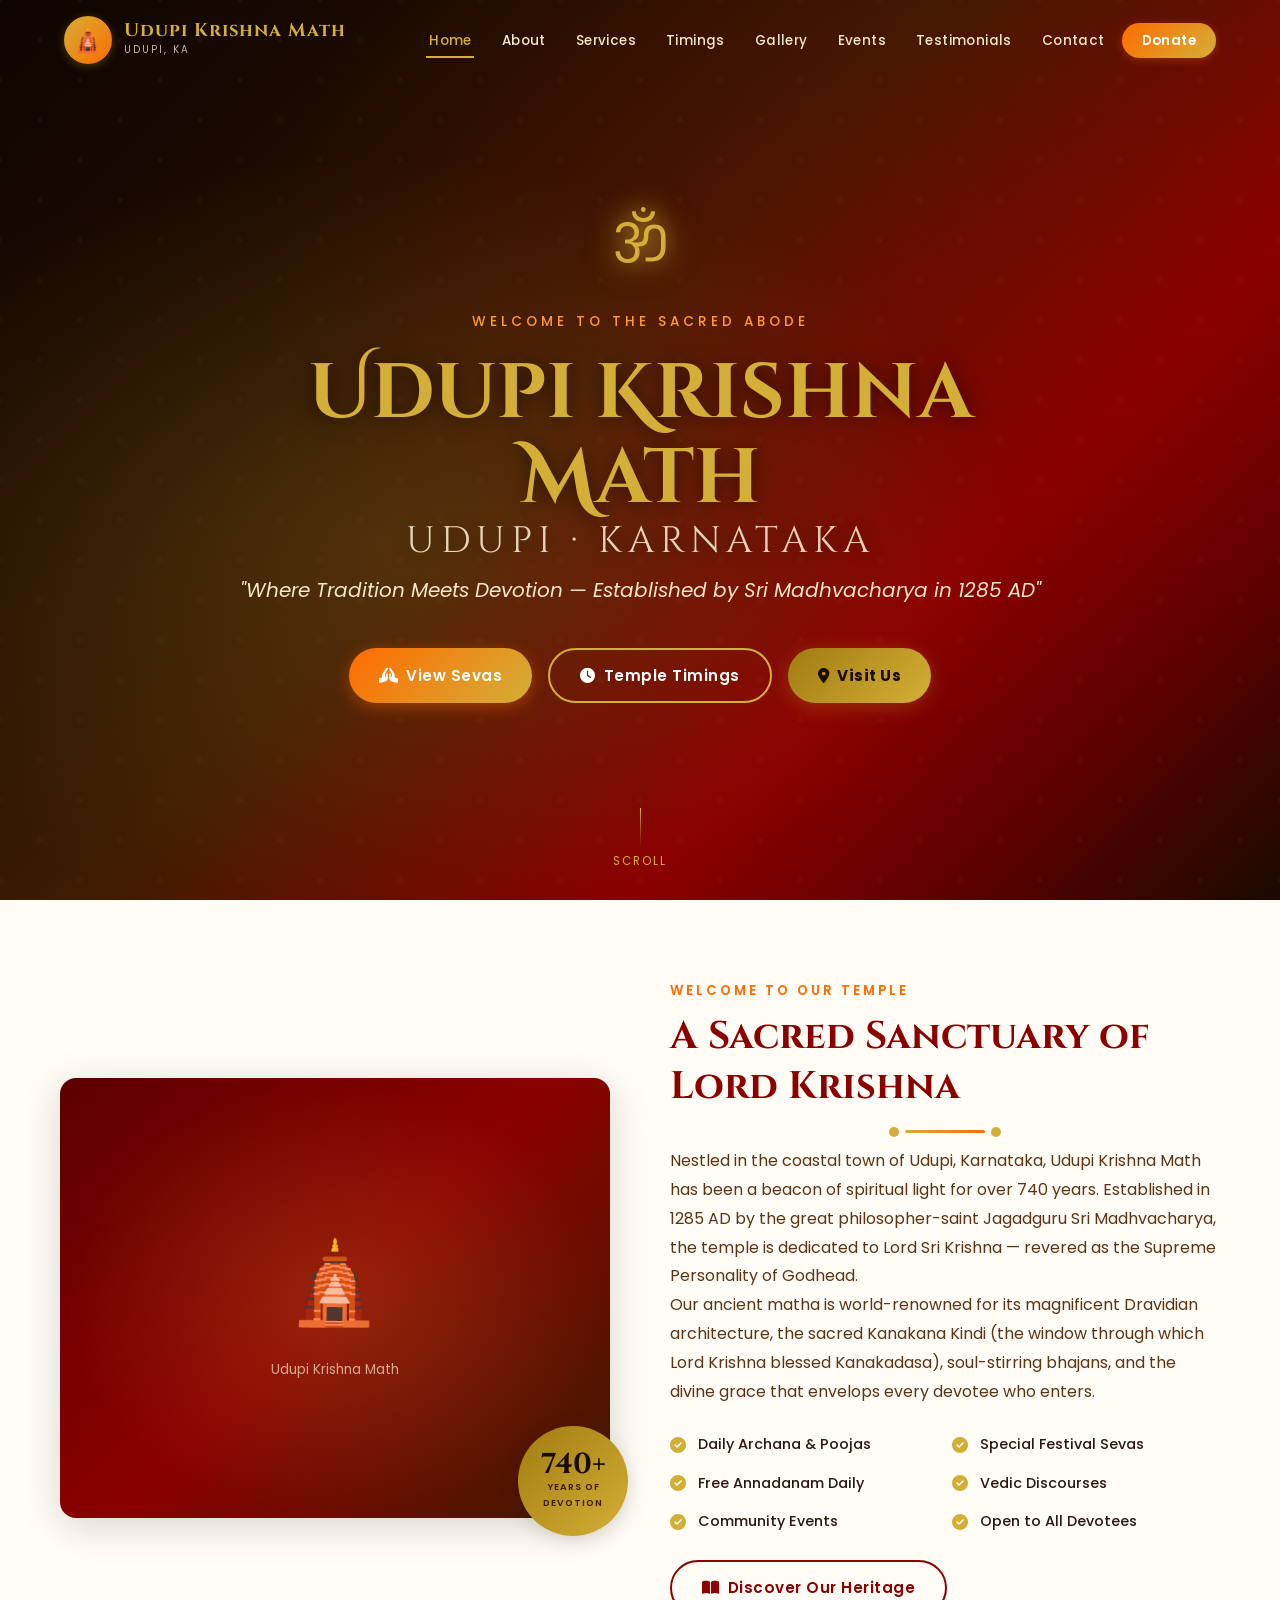
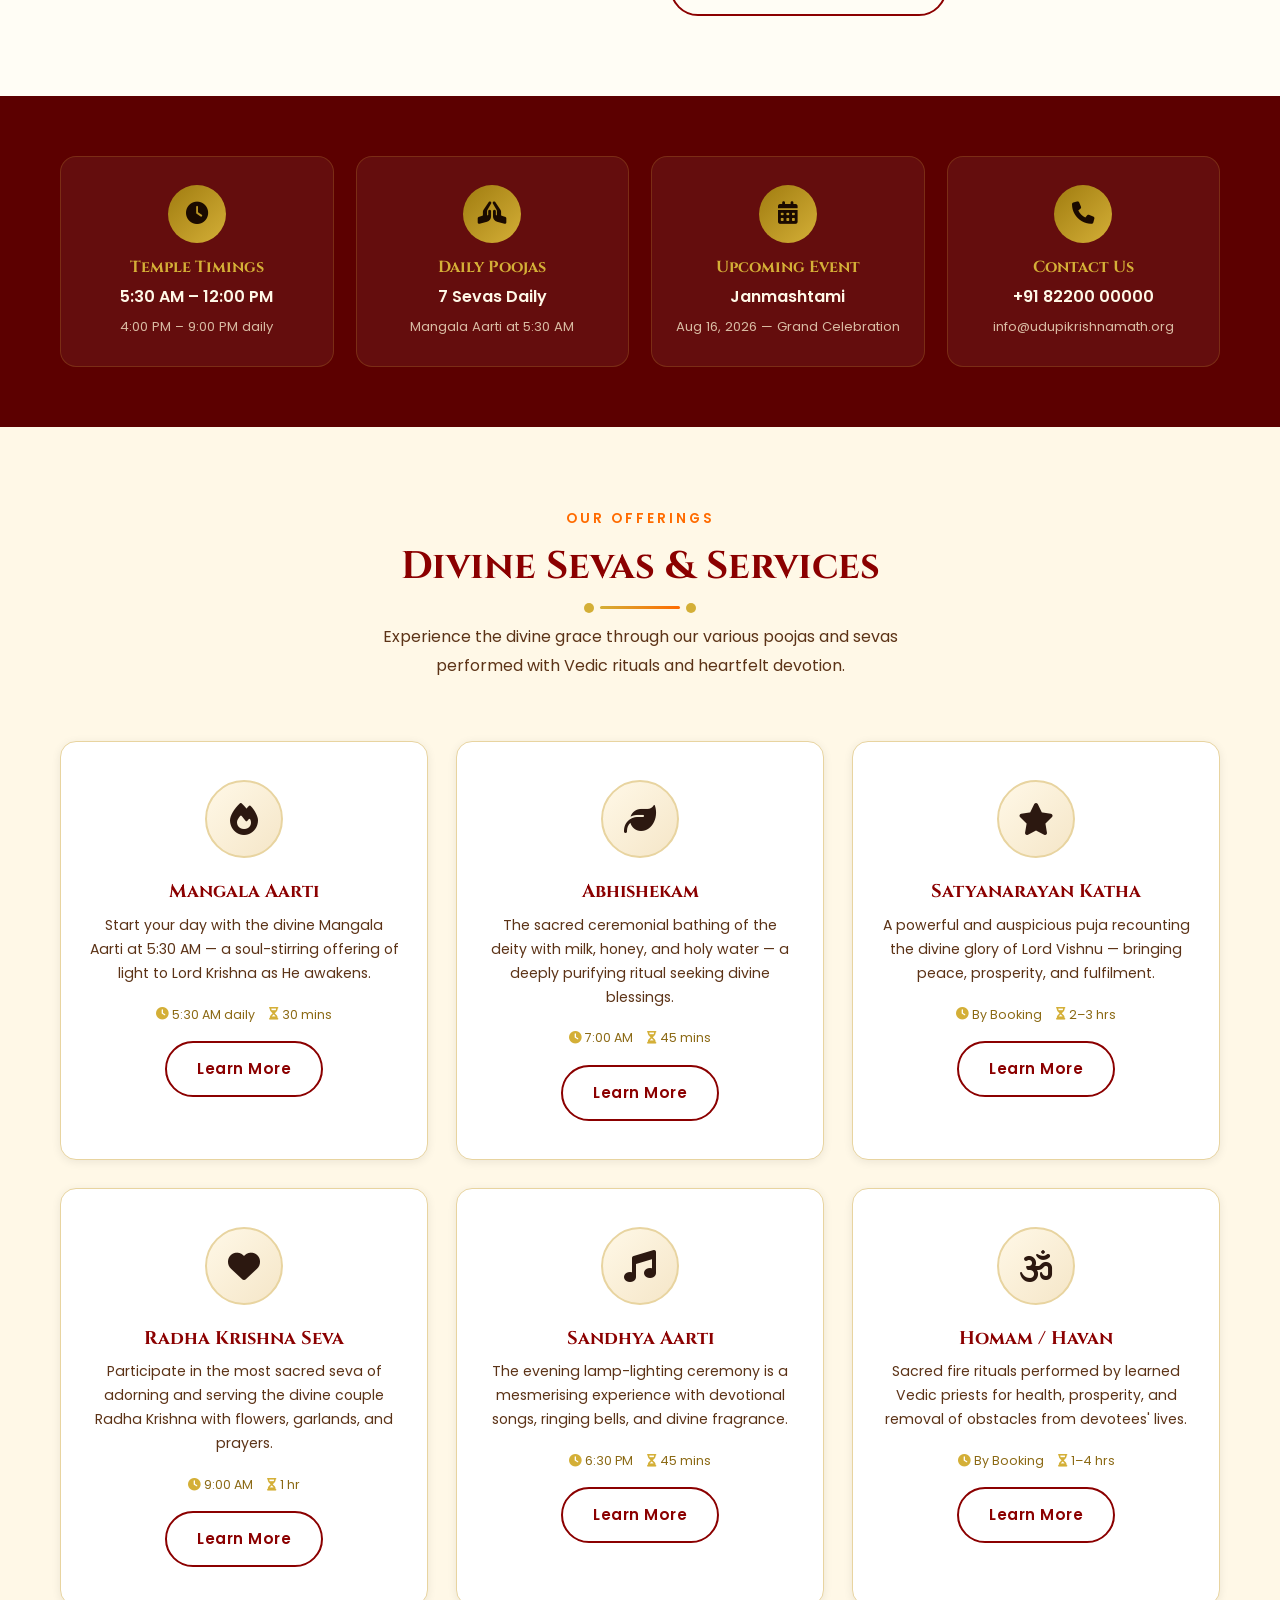
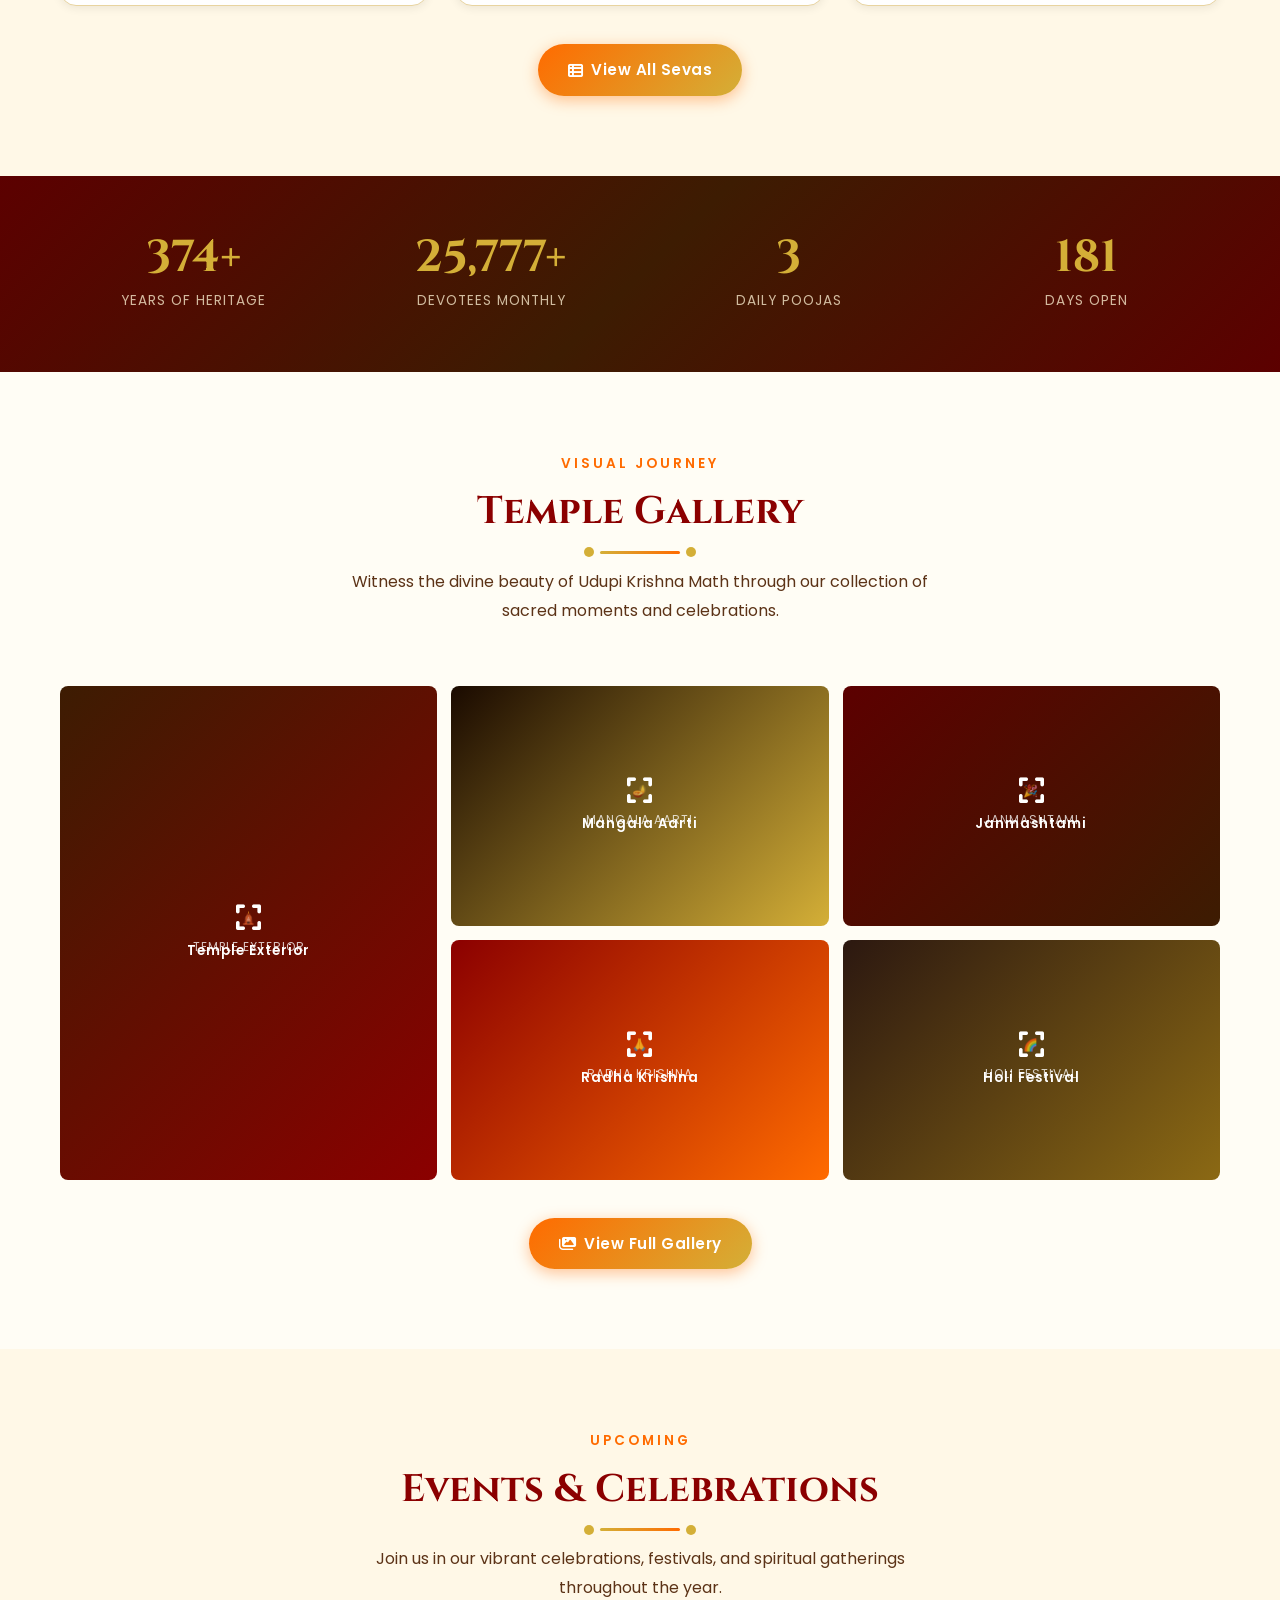
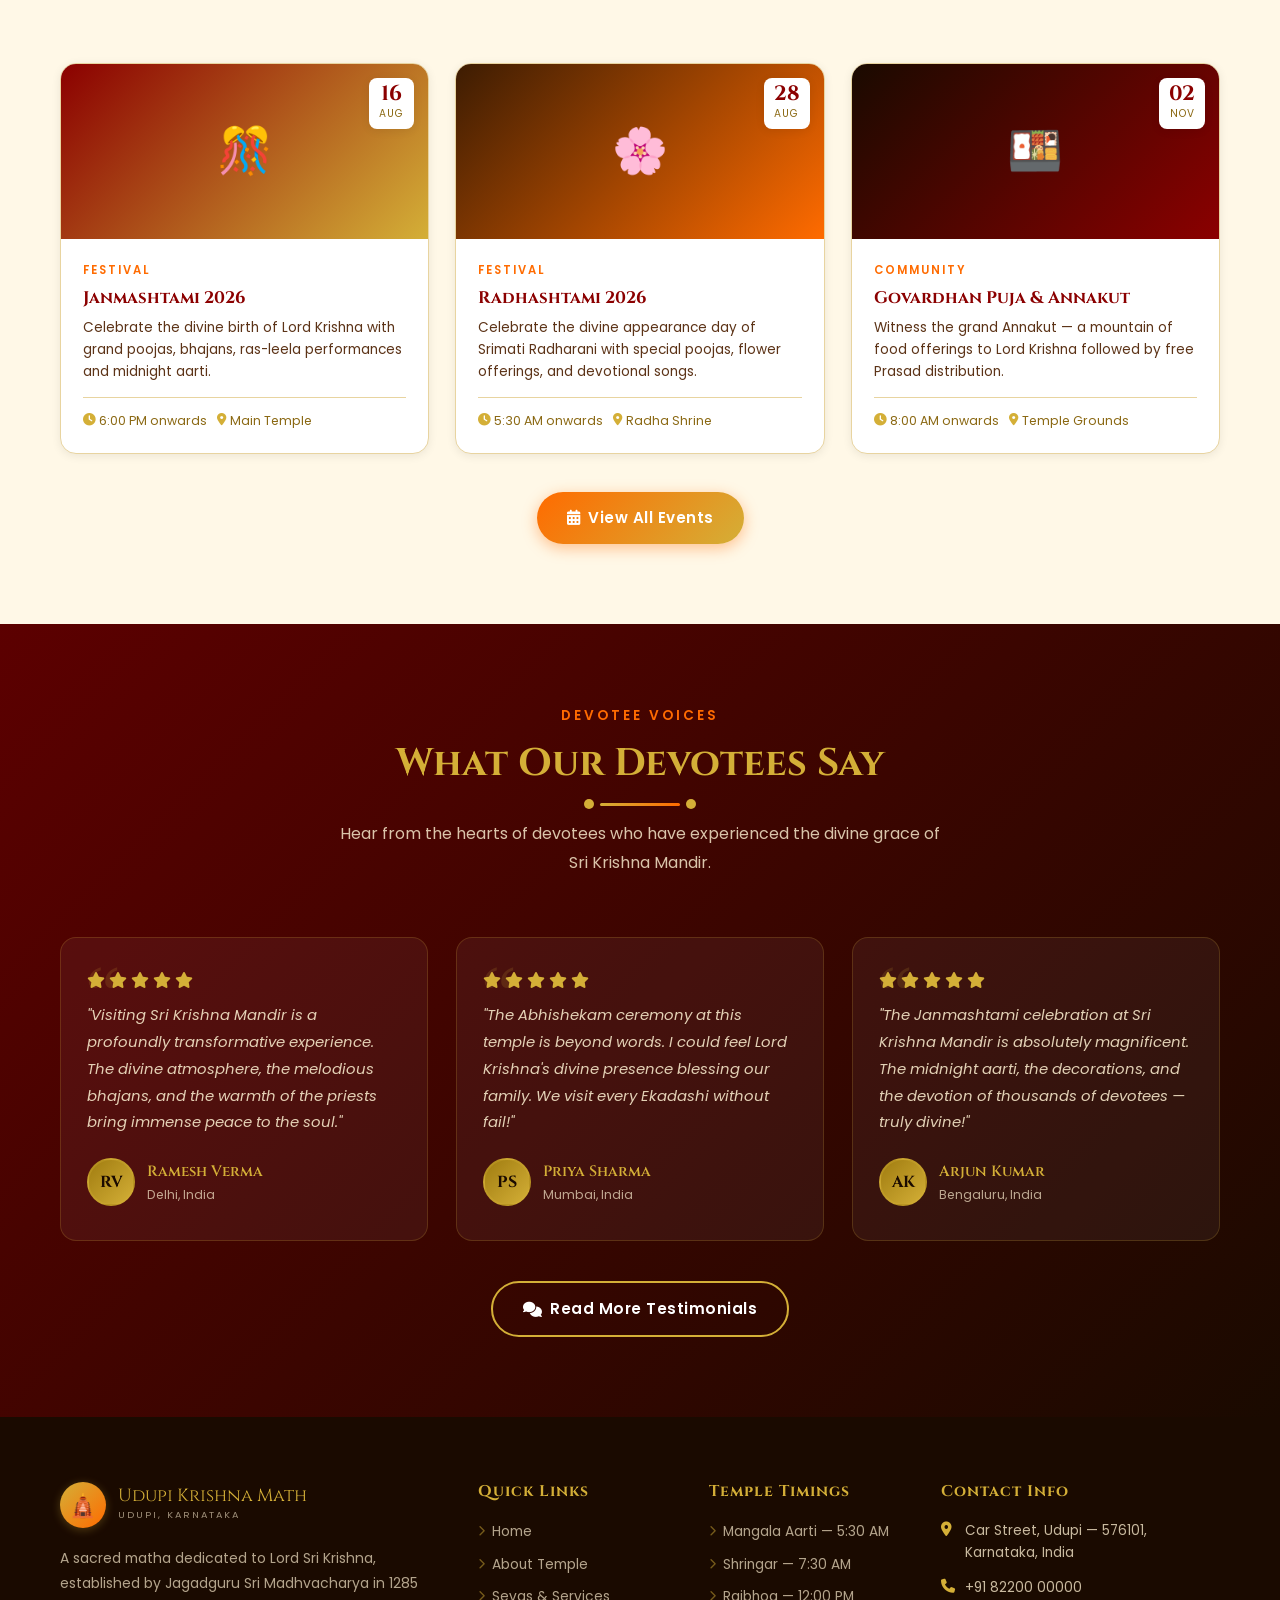
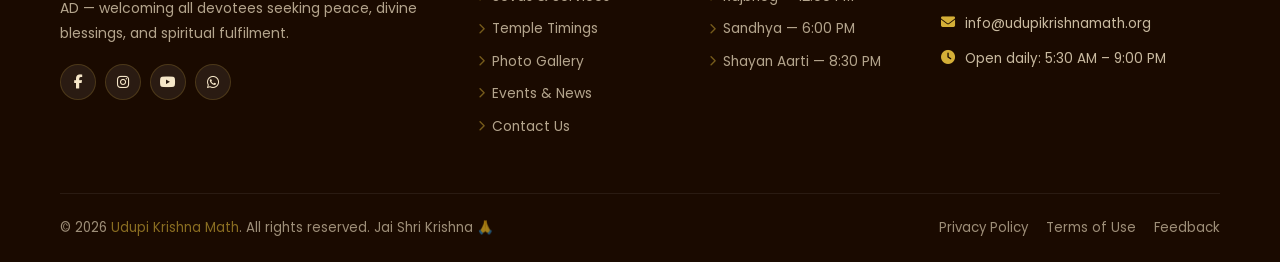
==== commit e40217a5: "Rebrand: Sri Krishna Mandir (Vrindavan) → Udupi Krishna Math (Udupi, Karnataka) - Updated temple ide" ====
--- a/index.html
+++ b/index.html
@@ -3,14 +3,14 @@
 <head>
   <meta charset="UTF-8" />
   <meta name="viewport" content="width=device-width, initial-scale=1.0" />
-  <title>Sri Krishna Mandir — A Divine Place of Peace and Devotion</title>
-  <meta name="description" content="Sri Krishna Mandir, Vrindavan — Visit us for daily poojas, special sevas, temple timings, and spiritual experiences. A divine sanctuary dedicated to Lord Krishna." />
-  <meta name="keywords" content="Sri Krishna Mandir, Krishna temple, Vrindavan temple, Hindu temple, poojas, sevas, devotion" />
+  <title>Udupi Krishna Math — A Divine Place of Peace and Devotion</title>
+  <meta name="description" content="Udupi Krishna Math, Udupi, Karnataka — Visit us for daily poojas, special sevas, temple timings, and spiritual experiences. A divine sanctuary dedicated to Lord Krishna, established by Sri Madhvacharya in 1285 AD." />
+  <meta name="keywords" content="Udupi Krishna Math, Udupi temple, Krishna temple, Karnataka temple, Hindu temple, poojas, sevas, Madhvacharya, devotion" />
   <!-- Open Graph -->
-  <meta property="og:title"       content="Sri Krishna Mandir — A Divine Place of Peace and Devotion" />
-  <meta property="og:description" content="Experience spiritual serenity at Sri Krishna Mandir, Vrindavan." />
+  <meta property="og:title"       content="Udupi Krishna Math — A Divine Place of Peace and Devotion" />
+  <meta property="og:description" content="Experience spiritual serenity at Udupi Krishna Math, Udupi, Karnataka." />
   <meta property="og:type"        content="website" />
-  <meta property="og:url"         content="https://srikrishnamandir.org/" />
+  <meta property="og:url"         content="https://udupikrishnamath.org/" />
   <!-- Favicon placeholder -->
   <link rel="icon" href="assets/icons/favicon.ico" type="image/x-icon" />
   <!-- Google Fonts (loaded via CSS) -->
@@ -26,11 +26,11 @@
   <!-- ===================== NAVBAR ===================== -->
   <nav class="navbar" role="navigation" aria-label="Main navigation">
     <div class="nav-container">
-      <a href="index.html" class="nav-logo" aria-label="Sri Krishna Mandir Home">
+      <a href="index.html" class="nav-logo" aria-label="Udupi Krishna Math Home">
         <div class="logo-icon" aria-hidden="true">🛕</div>
         <div>
-          <div class="logo-name">Sri Krishna Mandir</div>
-          <div class="logo-sub">Vrindavan, UP</div>
+          <div class="logo-name">Udupi Krishna Math</div>
+          <div class="logo-sub">Udupi, KA</div>
         </div>
       </a>
       <ul class="nav-menu" role="list">
@@ -59,10 +59,10 @@
       <span class="hero-om anim-fade-up d1 om-glow" aria-hidden="true">ॐ</span>
       <p class="hero-pre anim-fade-up d1">Welcome to the Sacred Abode</p>
       <h1 class="anim-fade-up d2">
-        Sri Krishna Mandir
-        <span class="sub-name">Vrindavan · Uttar Pradesh</span>
+        Udupi Krishna Math
+        <span class="sub-name">Udupi · Karnataka</span>
       </h1>
-      <p class="hero-tagline anim-fade-up d3">"Where Tradition Meets Devotion — Experience Eternal Bliss"</p>
+      <p class="hero-tagline anim-fade-up d3">"Where Tradition Meets Devotion — Established by Sri Madhvacharya in 1285 AD"</p>
       <div class="hero-cta anim-fade-up d4">
         <a href="services.html" class="btn btn-primary"><i class="fas fa-hands-praying"></i> View Sevas</a>
         <a href="timings.html"  class="btn btn-secondary"><i class="fas fa-clock"></i> Temple Timings</a>
@@ -80,12 +80,12 @@
     <div class="container">
       <div class="welcome-grid">
         <div class="welcome-img-wrap" data-aos="fade-right">
-          <div class="welcome-img-placeholder" role="img" aria-label="Sri Krishna Mandir temple exterior">
+          <div class="welcome-img-placeholder" role="img" aria-label="Udupi Krishna Math temple exterior">
             <span>🛕</span>
-            <p>Sri Krishna Mandir</p>
+            <p>Udupi Krishna Math</p>
           </div>
           <div class="welcome-badge" aria-hidden="true">
-            <span class="years">200+</span>
+            <span class="years">740+</span>
             <span class="years-text">Years of<br/>Devotion</span>
           </div>
         </div>
@@ -93,8 +93,8 @@
           <span class="sub">Welcome to Our Temple</span>
           <h2>A Sacred Sanctuary of Lord Krishna</h2>
           <div class="section-divider" aria-hidden="true"></div>
-          <p>Nestled in the holy land of Vrindavan, Sri Krishna Mandir has been a beacon of spiritual light for over two centuries. Dedicated to Lord Sri Krishna — the divine flute player and eternal source of bliss — our temple welcomes all devotees with open arms.</p>
-          <p>Our ancient temple is renowned for its magnificent architecture, soul-stirring bhajans, and the warm embrace of divine grace that devotees feel the moment they step through our sacred gates.</p>
+          <p>Nestled in the coastal town of Udupi, Karnataka, Udupi Krishna Math has been a beacon of spiritual light for over 740 years. Established in 1285 AD by the great philosopher-saint Jagadguru Sri Madhvacharya, the temple is dedicated to Lord Sri Krishna — revered as the Supreme Personality of Godhead.</p>
+          <p>Our ancient matha is world-renowned for its magnificent Dravidian architecture, the sacred Kanakana Kindi (the window through which Lord Krishna blessed Kanakadasa), soul-stirring bhajans, and the divine grace that envelops every devotee who enters.</p>
           <div class="welcome-features">
             <div class="welcome-feature"><i class="fas fa-check-circle"></i> Daily Archana &amp; Poojas</div>
             <div class="welcome-feature"><i class="fas fa-check-circle"></i> Special Festival Sevas</div>
@@ -134,8 +134,8 @@
         <div class="info-card" data-aos="fade-up" data-aos-delay="400">
           <div class="icon" aria-hidden="true"><i class="fas fa-phone"></i></div>
           <h4>Contact Us</h4>
-          <div class="val">+91 98765 43210</div>
-          <p>info@srikrishnamandir.org</p>
+          <div class="val">+91 82200 00000</div>
+          <p>info@udupikrishnamath.org</p>
         </div>
       </div>
     </div>
@@ -223,7 +223,7 @@
     <div class="container">
       <div class="stats-grid">
         <div class="stat-item" data-aos="zoom-in" data-aos-delay="100">
-          <div class="stat-number" data-target="200" data-suffix="+">200+</div>
+          <div class="stat-number" data-target="740" data-suffix="+">740+</div>
           <div class="stat-label">Years of Heritage</div>
         </div>
         <div class="stat-item" data-aos="zoom-in" data-aos-delay="200">
@@ -249,10 +249,10 @@
         <span class="subtitle">Visual Journey</span>
         <h2>Temple Gallery</h2>
         <div class="section-divider" aria-hidden="true"></div>
-        <p>Witness the divine beauty of Sri Krishna Mandir through our collection of sacred moments and celebrations.</p>
+        <p>Witness the divine beauty of Udupi Krishna Math through our collection of sacred moments and celebrations.</p>
       </div>
       <div class="gallery-preview-grid">
-        <div class="gallery-item featured" data-aos="zoom-in" data-lightbox data-caption="Temple Exterior — Sri Krishna Mandir">
+        <div class="gallery-item featured" data-aos="zoom-in" data-lightbox data-caption="Temple Exterior — Udupi Krishna Math">
           <div class="gallery-ph" role="img" aria-label="Temple exterior">
             <span>🛕</span><span>Temple Exterior</span>
           </div>
@@ -416,11 +416,11 @@
           <div class="footer-logo-wrap">
             <div class="logo-icon" aria-hidden="true">🛕</div>
             <div>
-              <div class="footer-brand-name">Sri Krishna Mandir</div>
-              <div class="footer-brand-sub">Vrindavan, Uttar Pradesh</div>
-            </div>
-          </div>
-          <p class="footer-about-p">A sacred temple dedicated to Lord Sri Krishna, welcoming all devotees seeking peace, divine blessings, and spiritual fulfilment for over two centuries.</p>
+              <div class="footer-brand-name">Udupi Krishna Math</div>
+              <div class="footer-brand-sub">Udupi, Karnataka</div>
+            </div>
+          </div>
+          <p class="footer-about-p">A sacred matha dedicated to Lord Sri Krishna, established by Jagadguru Sri Madhvacharya in 1285 AD — welcoming all devotees seeking peace, divine blessings, and spiritual fulfilment.</p>
           <div class="footer-social" aria-label="Social media links">
             <a href="#" aria-label="Facebook"><i class="fab fa-facebook-f"></i></a>
             <a href="#" aria-label="Instagram"><i class="fab fa-instagram"></i></a>
@@ -455,14 +455,14 @@
         <!-- Contact -->
         <div class="footer-col">
           <h4>Contact Info</h4>
-          <div class="footer-contact-item"><i class="fas fa-map-marker-alt"></i><span>Temple Road, Vrindavan — 281121,<br/>Uttar Pradesh, India</span></div>
-          <div class="footer-contact-item"><i class="fas fa-phone"></i><span>+91 98765 43210</span></div>
-          <div class="footer-contact-item"><i class="fas fa-envelope"></i><span>info@srikrishnamandir.org</span></div>
+          <div class="footer-contact-item"><i class="fas fa-map-marker-alt"></i><span>Car Street, Udupi — 576101,<br/>Karnataka, India</span></div>
+          <div class="footer-contact-item"><i class="fas fa-phone"></i><span>+91 82200 00000</span></div>
+          <div class="footer-contact-item"><i class="fas fa-envelope"></i><span>info@udupikrishnamath.org</span></div>
           <div class="footer-contact-item"><i class="fas fa-clock"></i><span>Open daily: 5:30 AM – 9:00 PM</span></div>
         </div>
       </div>
       <div class="footer-bottom">
-        <p class="footer-copy">&copy; 2026 <span>Sri Krishna Mandir</span>. All rights reserved. Jai Shri Krishna 🙏</p>
+        <p class="footer-copy">&copy; 2026 <span>Udupi Krishna Math</span>. All rights reserved. Jai Shri Krishna 🙏</p>
         <div class="footer-bottom-links">
           <a href="#">Privacy Policy</a>
           <a href="#">Terms of Use</a>
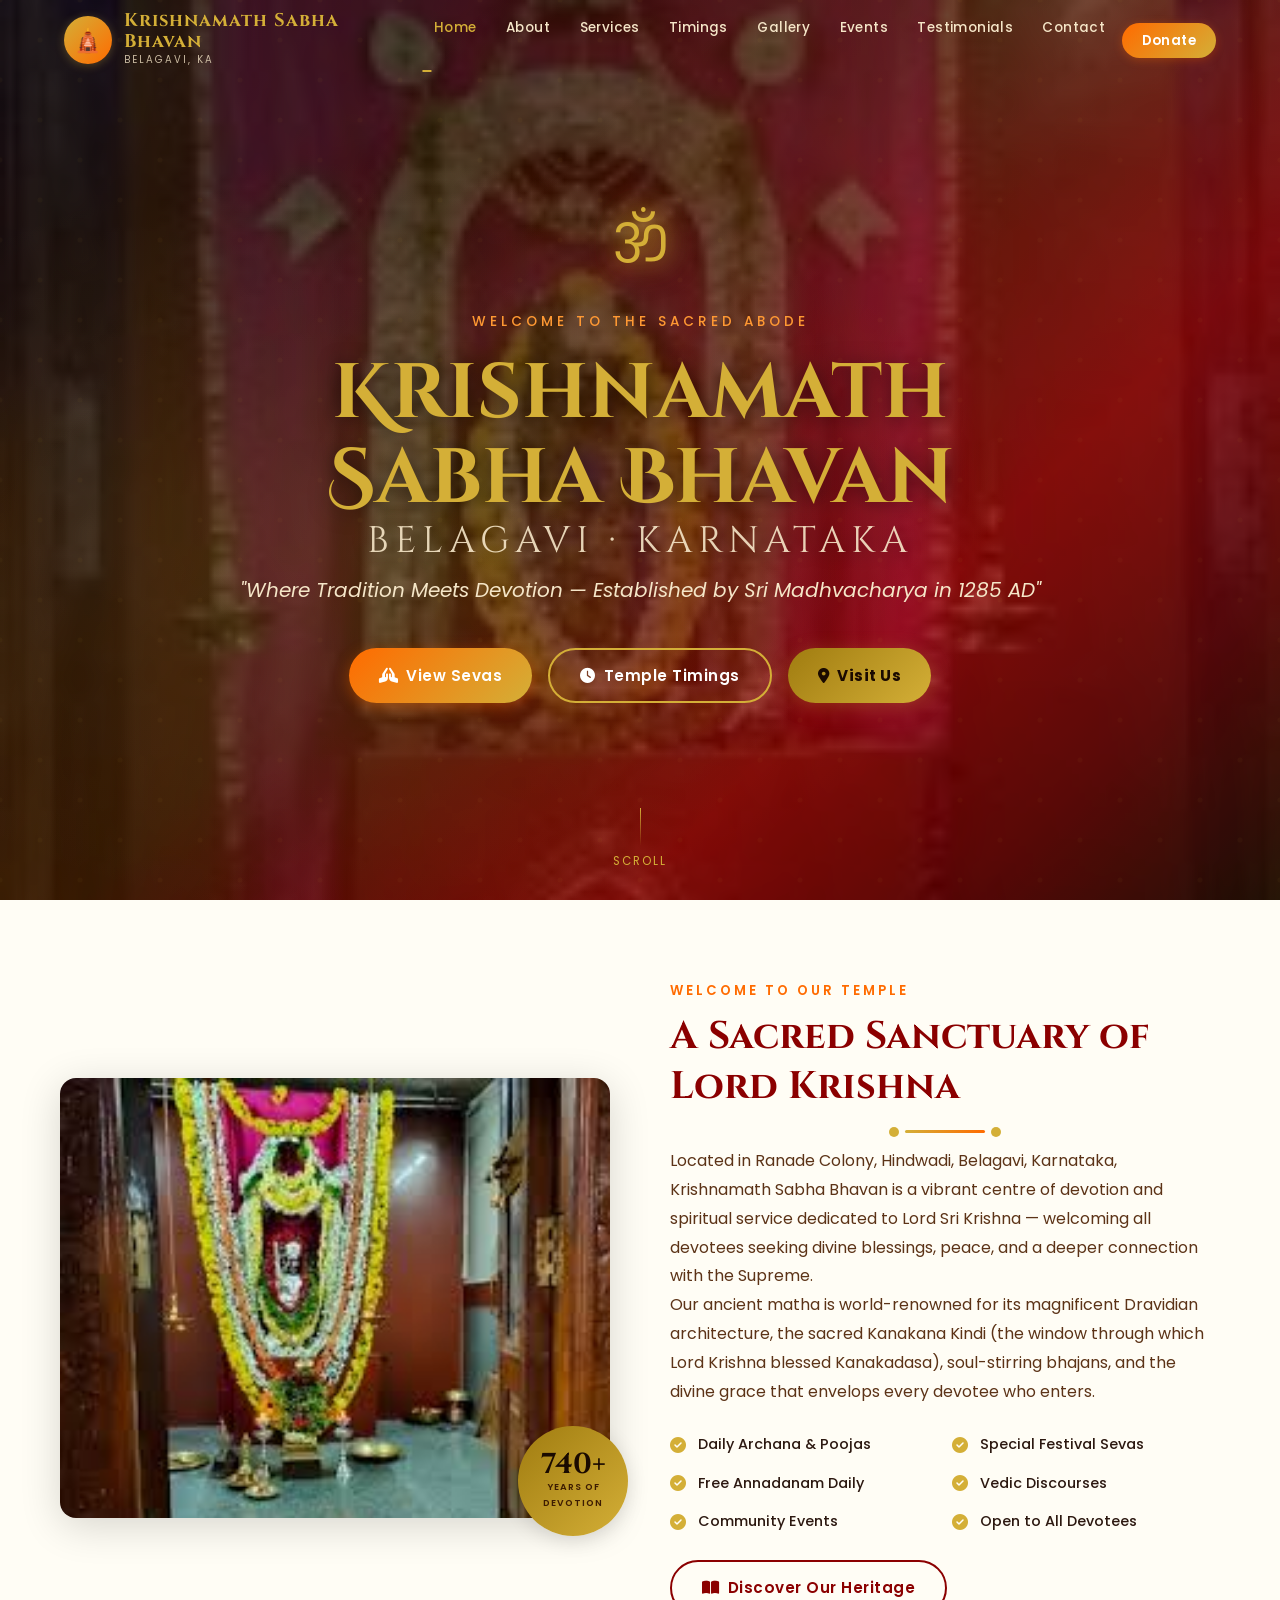
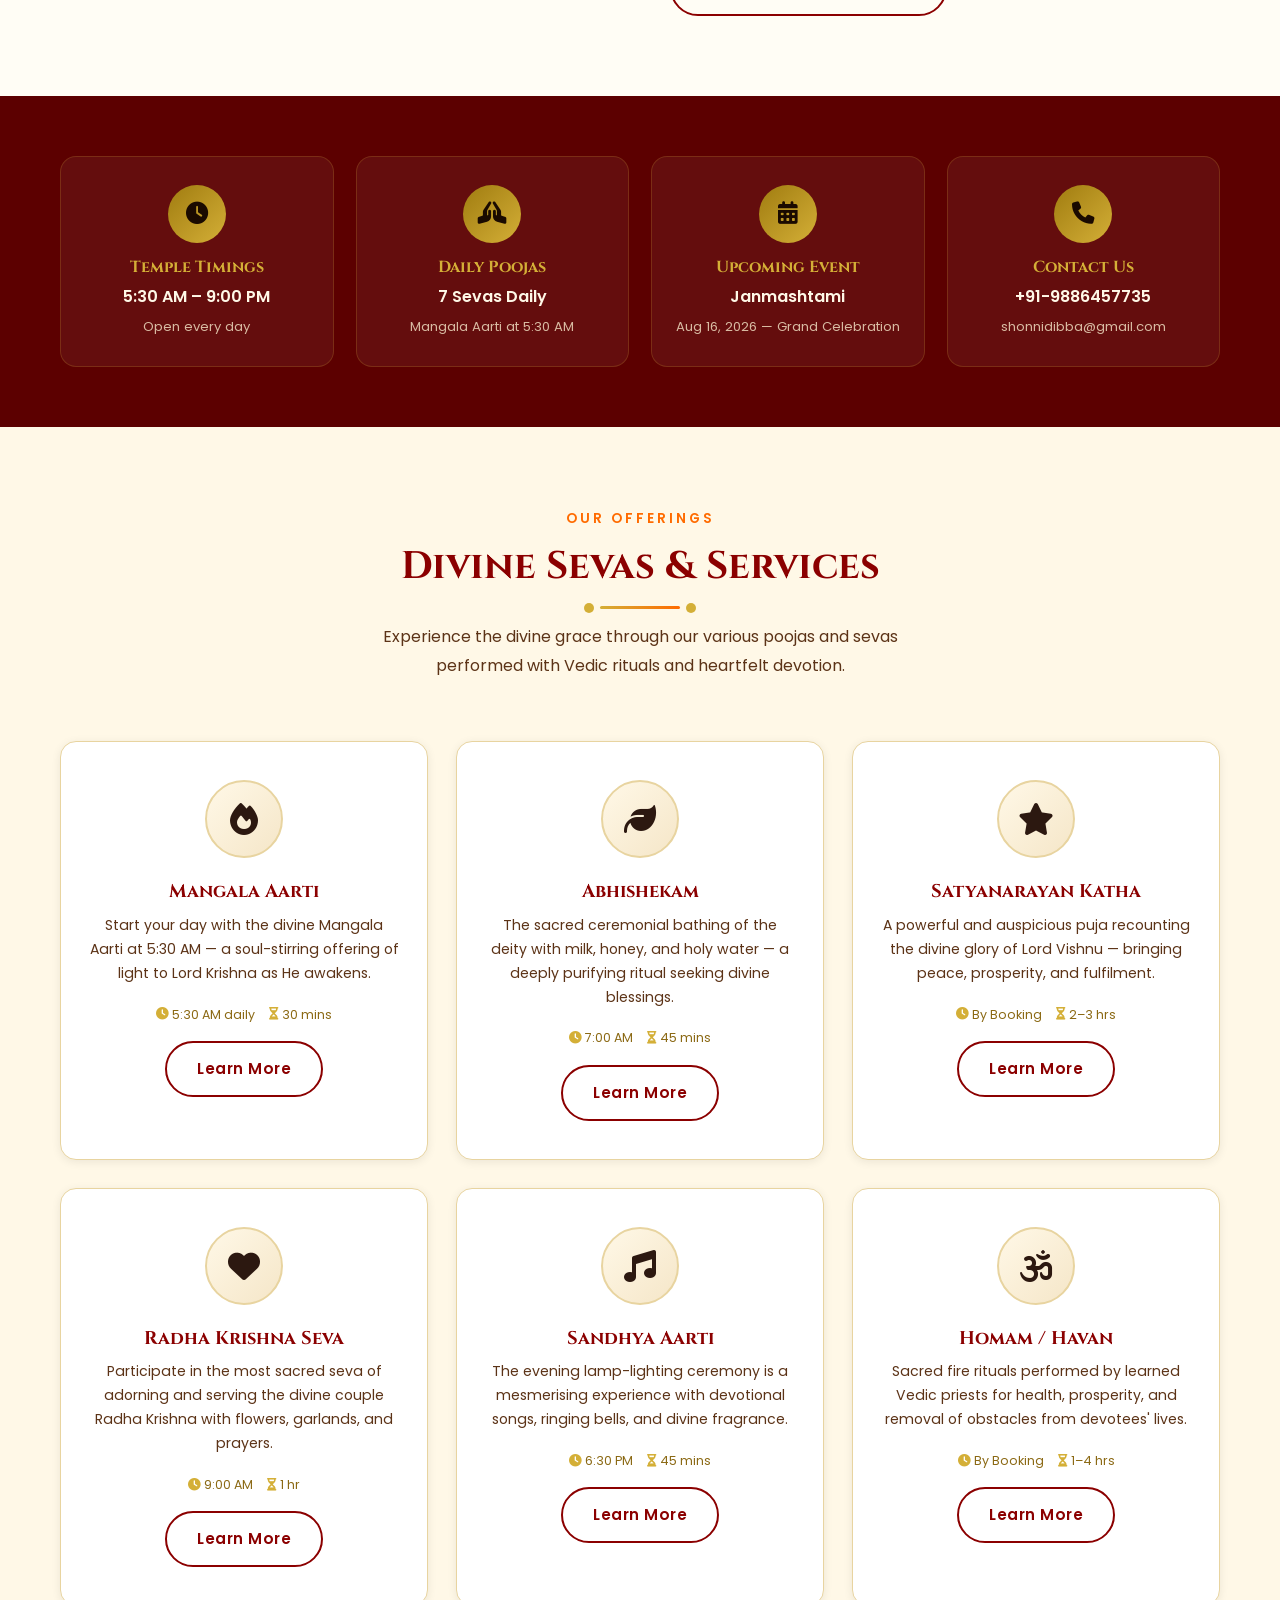
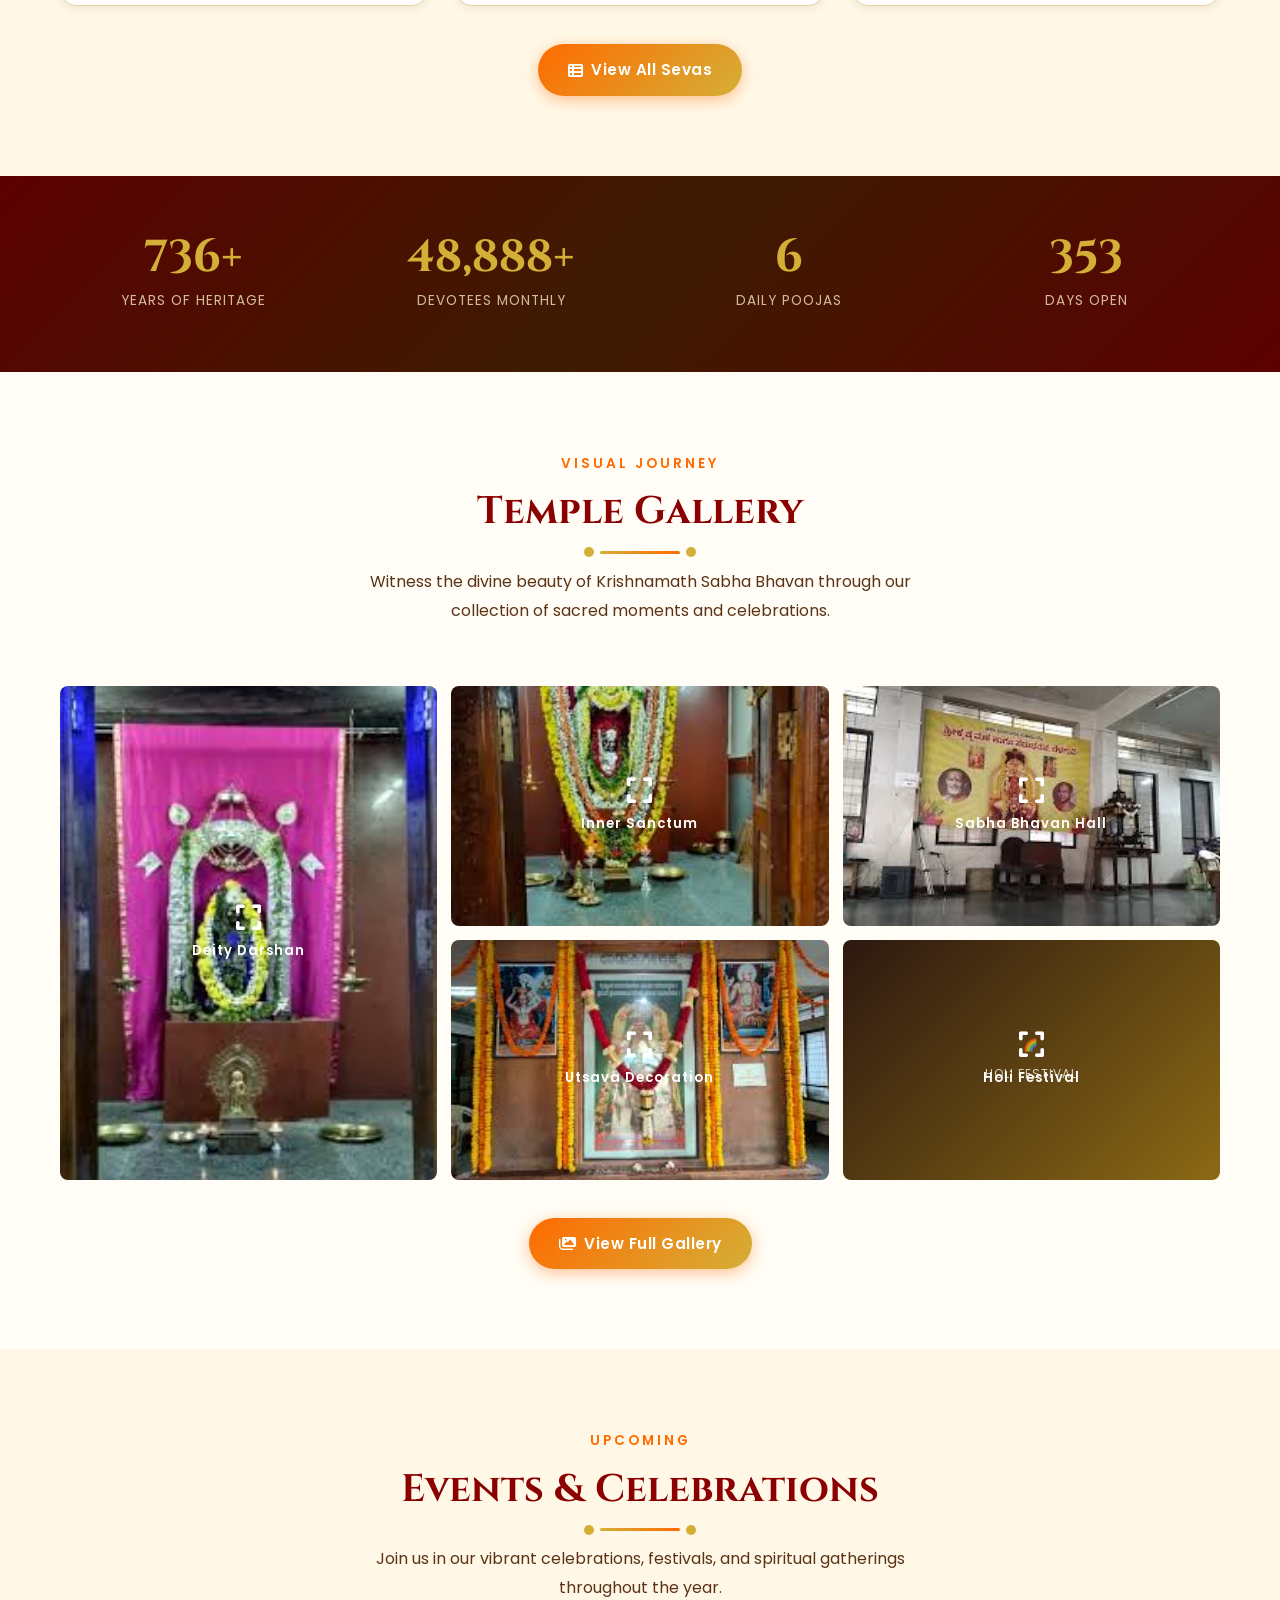
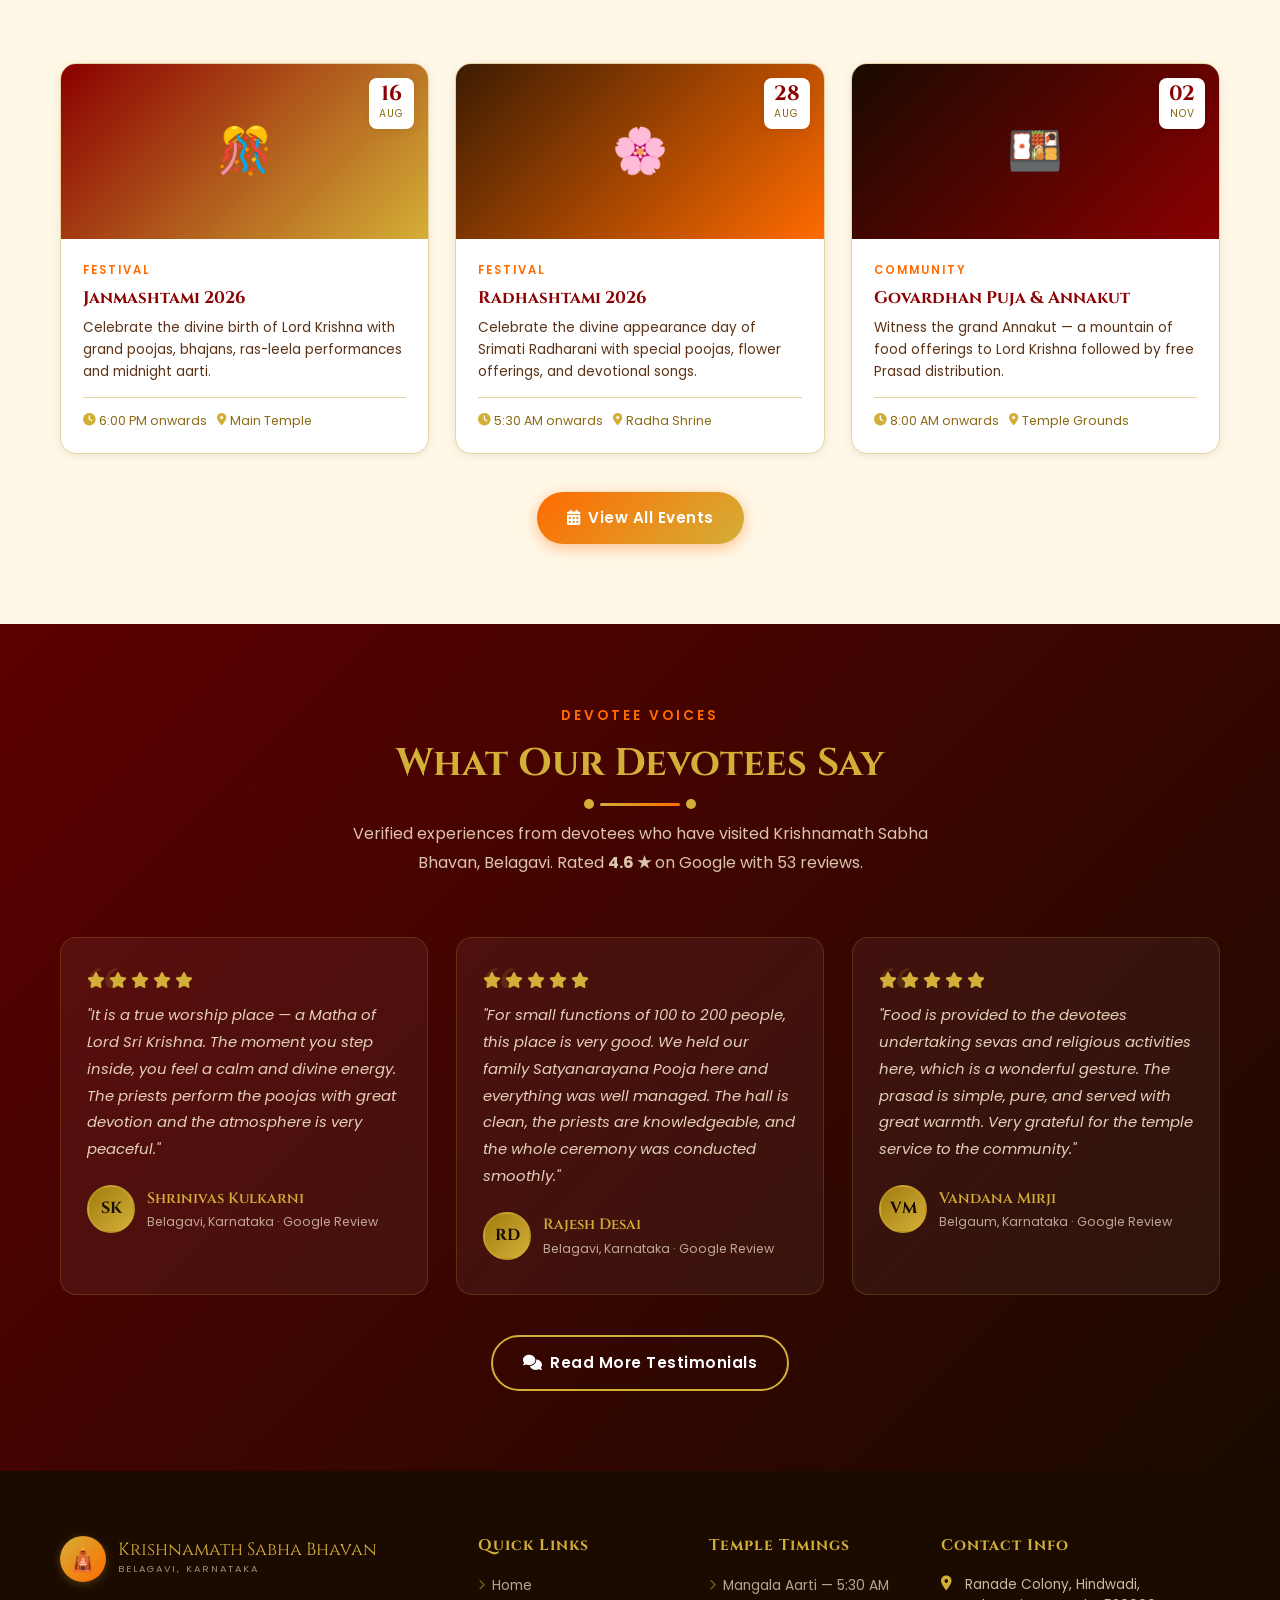
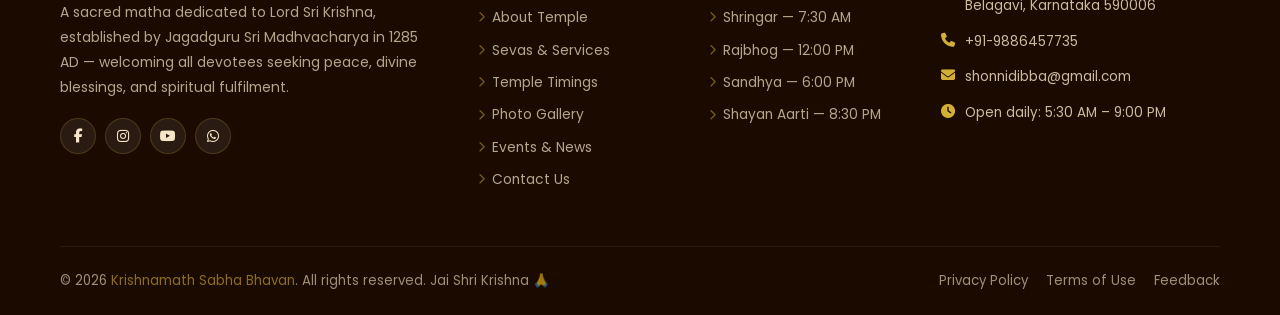
==== commit 2065d6bc: "changed to krishnamath bgm related updates" ====
--- a/index.html
+++ b/index.html
@@ -3,12 +3,12 @@
 <head>
   <meta charset="UTF-8" />
   <meta name="viewport" content="width=device-width, initial-scale=1.0" />
-  <title>Udupi Krishna Math — A Divine Place of Peace and Devotion</title>
-  <meta name="description" content="Udupi Krishna Math, Udupi, Karnataka — Visit us for daily poojas, special sevas, temple timings, and spiritual experiences. A divine sanctuary dedicated to Lord Krishna, established by Sri Madhvacharya in 1285 AD." />
-  <meta name="keywords" content="Udupi Krishna Math, Udupi temple, Krishna temple, Karnataka temple, Hindu temple, poojas, sevas, Madhvacharya, devotion" />
+  <title>Krishnamath Sabha Bhavan — A Divine Place of Peace and Devotion</title>
+  <meta name="description" content="Krishnamath Sabha Bhavan, Belagavi, Karnataka — Visit us for daily poojas, special sevas, temple timings, and spiritual experiences. A divine sanctuary dedicated to Lord Krishna." />
+  <meta name="keywords" content="Krishnamath Sabha Bhavan, Belagavi temple, Krishna temple, Karnataka temple, Hindu temple, poojas, sevas, devotion" />
   <!-- Open Graph -->
-  <meta property="og:title"       content="Udupi Krishna Math — A Divine Place of Peace and Devotion" />
-  <meta property="og:description" content="Experience spiritual serenity at Udupi Krishna Math, Udupi, Karnataka." />
+  <meta property="og:title"       content="Krishnamath Sabha Bhavan — A Divine Place of Peace and Devotion" />
+  <meta property="og:description" content="Experience spiritual serenity at Krishnamath Sabha Bhavan, Belagavi, Karnataka." />
   <meta property="og:type"        content="website" />
   <meta property="og:url"         content="https://udupikrishnamath.org/" />
   <!-- Favicon placeholder -->
@@ -26,11 +26,11 @@
   <!-- ===================== NAVBAR ===================== -->
   <nav class="navbar" role="navigation" aria-label="Main navigation">
     <div class="nav-container">
-      <a href="index.html" class="nav-logo" aria-label="Udupi Krishna Math Home">
+      <a href="index.html" class="nav-logo" aria-label="Krishnamath Sabha Bhavan Home">
         <div class="logo-icon" aria-hidden="true">🛕</div>
         <div>
-          <div class="logo-name">Udupi Krishna Math</div>
-          <div class="logo-sub">Udupi, KA</div>
+          <div class="logo-name">Krishnamath Sabha Bhavan</div>
+          <div class="logo-sub">Belagavi, KA</div>
         </div>
       </a>
       <ul class="nav-menu" role="list">
@@ -53,14 +53,16 @@
 
   <!-- ===================== HERO ===================== -->
   <section class="hero" id="home" aria-label="Hero banner">
-    <div class="hero-bg"     aria-hidden="true"></div>
+    <div class="hero-bg" aria-hidden="true">
+      <img src="images/krishna.jpg" alt="" aria-hidden="true" style="position:absolute;inset:0;width:100%;height:100%;object-fit:cover;object-position:center;opacity:0.2;pointer-events:none;">
+    </div>
     <div class="hero-pattern" aria-hidden="true"></div>
     <div class="hero-content">
       <span class="hero-om anim-fade-up d1 om-glow" aria-hidden="true">ॐ</span>
       <p class="hero-pre anim-fade-up d1">Welcome to the Sacred Abode</p>
       <h1 class="anim-fade-up d2">
-        Udupi Krishna Math
-        <span class="sub-name">Udupi · Karnataka</span>
+        Krishnamath Sabha Bhavan
+        <span class="sub-name">Belagavi · Karnataka</span>
       </h1>
       <p class="hero-tagline anim-fade-up d3">"Where Tradition Meets Devotion — Established by Sri Madhvacharya in 1285 AD"</p>
       <div class="hero-cta anim-fade-up d4">
@@ -80,10 +82,7 @@
     <div class="container">
       <div class="welcome-grid">
         <div class="welcome-img-wrap" data-aos="fade-right">
-          <div class="welcome-img-placeholder" role="img" aria-label="Udupi Krishna Math temple exterior">
-            <span>🛕</span>
-            <p>Udupi Krishna Math</p>
-          </div>
+          <img src="images/krishna-2.jpg" alt="Sri Krishna deity at Krishnamath Sabha Bhavan inner sanctum" style="width:100%;height:440px;object-fit:cover;object-position:center top;border-radius:var(--r-lg);box-shadow:var(--sh-lg);display:block;">
           <div class="welcome-badge" aria-hidden="true">
             <span class="years">740+</span>
             <span class="years-text">Years of<br/>Devotion</span>
@@ -93,7 +92,7 @@
           <span class="sub">Welcome to Our Temple</span>
           <h2>A Sacred Sanctuary of Lord Krishna</h2>
           <div class="section-divider" aria-hidden="true"></div>
-          <p>Nestled in the coastal town of Udupi, Karnataka, Udupi Krishna Math has been a beacon of spiritual light for over 740 years. Established in 1285 AD by the great philosopher-saint Jagadguru Sri Madhvacharya, the temple is dedicated to Lord Sri Krishna — revered as the Supreme Personality of Godhead.</p>
+          <p>Located in Ranade Colony, Hindwadi, Belagavi, Karnataka, Krishnamath Sabha Bhavan is a vibrant centre of devotion and spiritual service dedicated to Lord Sri Krishna — welcoming all devotees seeking divine blessings, peace, and a deeper connection with the Supreme.</p>
           <p>Our ancient matha is world-renowned for its magnificent Dravidian architecture, the sacred Kanakana Kindi (the window through which Lord Krishna blessed Kanakadasa), soul-stirring bhajans, and the divine grace that envelops every devotee who enters.</p>
           <div class="welcome-features">
             <div class="welcome-feature"><i class="fas fa-check-circle"></i> Daily Archana &amp; Poojas</div>
@@ -116,8 +115,8 @@
         <div class="info-card" data-aos="fade-up" data-aos-delay="100">
           <div class="icon" aria-hidden="true"><i class="fas fa-clock"></i></div>
           <h4>Temple Timings</h4>
-          <div class="val">5:30 AM – 12:00 PM</div>
-          <p>4:00 PM – 9:00 PM daily</p>
+          <div class="val">5:30 AM – 9:00 PM</div>
+          <p>Open every day</p>
         </div>
         <div class="info-card" data-aos="fade-up" data-aos-delay="200">
           <div class="icon" aria-hidden="true"><i class="fas fa-hands-praying"></i></div>
@@ -134,8 +133,8 @@
         <div class="info-card" data-aos="fade-up" data-aos-delay="400">
           <div class="icon" aria-hidden="true"><i class="fas fa-phone"></i></div>
           <h4>Contact Us</h4>
-          <div class="val">+91 82200 00000</div>
-          <p>info@udupikrishnamath.org</p>
+          <div class="val">+91-9886457735</div>
+          <p>shonnidibba@gmail.com</p>
         </div>
       </div>
     </div>
@@ -249,32 +248,24 @@
         <span class="subtitle">Visual Journey</span>
         <h2>Temple Gallery</h2>
         <div class="section-divider" aria-hidden="true"></div>
-        <p>Witness the divine beauty of Udupi Krishna Math through our collection of sacred moments and celebrations.</p>
+        <p>Witness the divine beauty of Krishnamath Sabha Bhavan through our collection of sacred moments and celebrations.</p>
       </div>
       <div class="gallery-preview-grid">
-        <div class="gallery-item featured" data-aos="zoom-in" data-lightbox data-caption="Temple Exterior — Udupi Krishna Math">
-          <div class="gallery-ph" role="img" aria-label="Temple exterior">
-            <span>🛕</span><span>Temple Exterior</span>
-          </div>
-          <div class="gallery-overlay" aria-hidden="true"><i class="fas fa-expand"></i><span class="caption">Temple Exterior</span></div>
-        </div>
-        <div class="gallery-item" data-aos="zoom-in" data-aos-delay="100" data-lightbox data-caption="Mangala Aarti">
-          <div class="gallery-ph" role="img" aria-label="Mangala Aarti">
-            <span>🪔</span><span>Mangala Aarti</span>
-          </div>
-          <div class="gallery-overlay" aria-hidden="true"><i class="fas fa-expand"></i><span class="caption">Mangala Aarti</span></div>
-        </div>
-        <div class="gallery-item" data-aos="zoom-in" data-aos-delay="200" data-lightbox data-caption="Janmashtami Celebration">
-          <div class="gallery-ph" role="img" aria-label="Janmashtami celebration">
-            <span>🎉</span><span>Janmashtami</span>
-          </div>
-          <div class="gallery-overlay" aria-hidden="true"><i class="fas fa-expand"></i><span class="caption">Janmashtami</span></div>
-        </div>
-        <div class="gallery-item" data-aos="zoom-in" data-aos-delay="300" data-lightbox data-caption="Radha Krishna Shrine">
-          <div class="gallery-ph" role="img" aria-label="Radha Krishna shrine">
-            <span>🙏</span><span>Radha Krishna</span>
-          </div>
-          <div class="gallery-overlay" aria-hidden="true"><i class="fas fa-expand"></i><span class="caption">Radha Krishna</span></div>
+        <div class="gallery-item featured" data-aos="zoom-in" data-lightbox data-src="images/krishna.jpg" data-caption="Deity Darshan — Lord Sri Krishna">
+          <img src="images/krishna.jpg" alt="Lord Sri Krishna deity at Krishnamath Sabha Bhavan" class="gallery-img">
+          <div class="gallery-overlay" aria-hidden="true"><i class="fas fa-expand"></i><span class="caption">Deity Darshan</span></div>
+        </div>
+        <div class="gallery-item" data-aos="zoom-in" data-aos-delay="100" data-lightbox data-src="images/krishna-2.jpg" data-caption="Inner Sanctum — Sacred Garbhagriha">
+          <img src="images/krishna-2.jpg" alt="Inner sanctum with floral decorations at Krishnamath Sabha Bhavan" class="gallery-img">
+          <div class="gallery-overlay" aria-hidden="true"><i class="fas fa-expand"></i><span class="caption">Inner Sanctum</span></div>
+        </div>
+        <div class="gallery-item" data-aos="zoom-in" data-aos-delay="200" data-lightbox data-src="images/krishna-3.jpg" data-caption="Sabha Bhavan — Temple Hall">
+          <img src="images/krishna-3.jpg" alt="Krishnamath Sabha Bhavan temple hall" class="gallery-img">
+          <div class="gallery-overlay" aria-hidden="true"><i class="fas fa-expand"></i><span class="caption">Sabha Bhavan Hall</span></div>
+        </div>
+        <div class="gallery-item" data-aos="zoom-in" data-aos-delay="300" data-lightbox data-src="images/krishna-4.jpg" data-caption="Utsava — Festival Decoration">
+          <img src="images/krishna-4.jpg" alt="Festival decoration at Krishnamath Sabha Bhavan" class="gallery-img">
+          <div class="gallery-overlay" aria-hidden="true"><i class="fas fa-expand"></i><span class="caption">Utsava Decoration</span></div>
         </div>
         <div class="gallery-item" data-aos="zoom-in" data-aos-delay="400" data-lightbox data-caption="Holi Celebration">
           <div class="gallery-ph" role="img" aria-label="Holi celebration">
@@ -358,19 +349,19 @@
         <span class="subtitle">Devotee Voices</span>
         <h2>What Our Devotees Say</h2>
         <div class="section-divider" aria-hidden="true"></div>
-        <p>Hear from the hearts of devotees who have experienced the divine grace of Sri Krishna Mandir.</p>
+        <p>Verified experiences from devotees who have visited Krishnamath Sabha Bhavan, Belagavi. Rated <strong>4.6 &#9733;</strong> on Google with 53 reviews.</p>
       </div>
       <div class="testimonials-grid">
         <div class="testimonial-card" data-aos="fade-up" data-aos-delay="100">
           <div class="stars" aria-label="5 out of 5 stars">
             <i class="fas fa-star"></i><i class="fas fa-star"></i><i class="fas fa-star"></i><i class="fas fa-star"></i><i class="fas fa-star"></i>
           </div>
-          <p class="testimonial-text">"Visiting Sri Krishna Mandir is a profoundly transformative experience. The divine atmosphere, the melodious bhajans, and the warmth of the priests bring immense peace to the soul."</p>
+          <p class="testimonial-text">"It is a true worship place &mdash; a Matha of Lord Sri Krishna. The moment you step inside, you feel a calm and divine energy. The priests perform the poojas with great devotion and the atmosphere is very peaceful."</p>
           <div class="testimonial-author">
-            <div class="author-avatar" aria-hidden="true">RV</div>
+            <div class="author-avatar" aria-hidden="true">SK</div>
             <div>
-              <div class="author-name">Ramesh Verma</div>
-              <div class="author-location">Delhi, India</div>
+              <div class="author-name">Shrinivas Kulkarni</div>
+              <div class="author-location">Belagavi, Karnataka &middot; Google Review</div>
             </div>
           </div>
         </div>
@@ -378,12 +369,12 @@
           <div class="stars" aria-label="5 out of 5 stars">
             <i class="fas fa-star"></i><i class="fas fa-star"></i><i class="fas fa-star"></i><i class="fas fa-star"></i><i class="fas fa-star"></i>
           </div>
-          <p class="testimonial-text">"The Abhishekam ceremony at this temple is beyond words. I could feel Lord Krishna's divine presence blessing our family. We visit every Ekadashi without fail!"</p>
+          <p class="testimonial-text">"For small functions of 100 to 200 people, this place is very good. We held our family Satyanarayana Pooja here and everything was well managed. The hall is clean, the priests are knowledgeable, and the whole ceremony was conducted smoothly."</p>
           <div class="testimonial-author">
-            <div class="author-avatar" aria-hidden="true">PS</div>
+            <div class="author-avatar" aria-hidden="true">RD</div>
             <div>
-              <div class="author-name">Priya Sharma</div>
-              <div class="author-location">Mumbai, India</div>
+              <div class="author-name">Rajesh Desai</div>
+              <div class="author-location">Belagavi, Karnataka &middot; Google Review</div>
             </div>
           </div>
         </div>
@@ -391,12 +382,12 @@
           <div class="stars" aria-label="5 out of 5 stars">
             <i class="fas fa-star"></i><i class="fas fa-star"></i><i class="fas fa-star"></i><i class="fas fa-star"></i><i class="fas fa-star"></i>
           </div>
-          <p class="testimonial-text">"The Janmashtami celebration at Sri Krishna Mandir is absolutely magnificent. The midnight aarti, the decorations, and the devotion of thousands of devotees — truly divine!"</p>
+          <p class="testimonial-text">"Food is provided to the devotees undertaking sevas and religious activities here, which is a wonderful gesture. The prasad is simple, pure, and served with great warmth. Very grateful for the temple service to the community."</p>
           <div class="testimonial-author">
-            <div class="author-avatar" aria-hidden="true">AK</div>
+            <div class="author-avatar" aria-hidden="true">VM</div>
             <div>
-              <div class="author-name">Arjun Kumar</div>
-              <div class="author-location">Bengaluru, India</div>
+              <div class="author-name">Vandana Mirji</div>
+              <div class="author-location">Belgaum, Karnataka &middot; Google Review</div>
             </div>
           </div>
         </div>
@@ -416,8 +407,8 @@
           <div class="footer-logo-wrap">
             <div class="logo-icon" aria-hidden="true">🛕</div>
             <div>
-              <div class="footer-brand-name">Udupi Krishna Math</div>
-              <div class="footer-brand-sub">Udupi, Karnataka</div>
+              <div class="footer-brand-name">Krishnamath Sabha Bhavan</div>
+              <div class="footer-brand-sub">Belagavi, Karnataka</div>
             </div>
           </div>
           <p class="footer-about-p">A sacred matha dedicated to Lord Sri Krishna, established by Jagadguru Sri Madhvacharya in 1285 AD — welcoming all devotees seeking peace, divine blessings, and spiritual fulfilment.</p>
@@ -455,14 +446,14 @@
         <!-- Contact -->
         <div class="footer-col">
           <h4>Contact Info</h4>
-          <div class="footer-contact-item"><i class="fas fa-map-marker-alt"></i><span>Car Street, Udupi — 576101,<br/>Karnataka, India</span></div>
-          <div class="footer-contact-item"><i class="fas fa-phone"></i><span>+91 82200 00000</span></div>
-          <div class="footer-contact-item"><i class="fas fa-envelope"></i><span>info@udupikrishnamath.org</span></div>
+          <div class="footer-contact-item"><i class="fas fa-map-marker-alt"></i><span>Ranade Colony, Hindwadi,<br/>Belagavi, Karnataka 590006</span></div>
+          <div class="footer-contact-item"><i class="fas fa-phone"></i><span>+91-9886457735</span></div>
+          <div class="footer-contact-item"><i class="fas fa-envelope"></i><span>shonnidibba@gmail.com</span></div>
           <div class="footer-contact-item"><i class="fas fa-clock"></i><span>Open daily: 5:30 AM – 9:00 PM</span></div>
         </div>
       </div>
       <div class="footer-bottom">
-        <p class="footer-copy">&copy; 2026 <span>Udupi Krishna Math</span>. All rights reserved. Jai Shri Krishna 🙏</p>
+        <p class="footer-copy">&copy; 2026 <span>Krishnamath Sabha Bhavan</span>. All rights reserved. Jai Shri Krishna 🙏</p>
         <div class="footer-bottom-links">
           <a href="#">Privacy Policy</a>
           <a href="#">Terms of Use</a>
--- a/css/style.css
+++ b/css/style.css
@@ -340,6 +340,8 @@
 .gallery-item:nth-child(4) .gallery-ph { background:linear-gradient(135deg,#8B0000,#FF6B00); }
 .gallery-item:nth-child(5) .gallery-ph { background:linear-gradient(135deg,#2C1810,#8B6914); }
 .gallery-item:hover .gallery-ph { transform:scale(1.05); }
+.gallery-img { width:100%; height:100%; object-fit:cover; display:block; transition:transform .5s ease; }
+.gallery-item:hover .gallery-img { transform:scale(1.05); }
 .gallery-overlay {
   position:absolute; inset:0;
   background:rgba(0,0,0,0); display:flex; flex-direction:column;
@@ -533,6 +535,8 @@
 .gal-item:nth-child(6n+5) .gal-ph { background:linear-gradient(135deg,#2C1810,#8B6914); }
 .gal-item:nth-child(6n+6) .gal-ph { background:linear-gradient(135deg,#8B0000,#D4AF37); }
 .gal-item:hover .gal-ph { transform:scale(1.06); }
+.gal-img { width:100%; height:100%; object-fit:cover; display:block; transition:transform .5s ease; }
+.gal-item:hover .gal-img { transform:scale(1.06); }
 .gal-overlay {
   position:absolute; inset:0; background:rgba(0,0,0,0);
   display:flex; flex-direction:column; align-items:center; justify-content:center;
